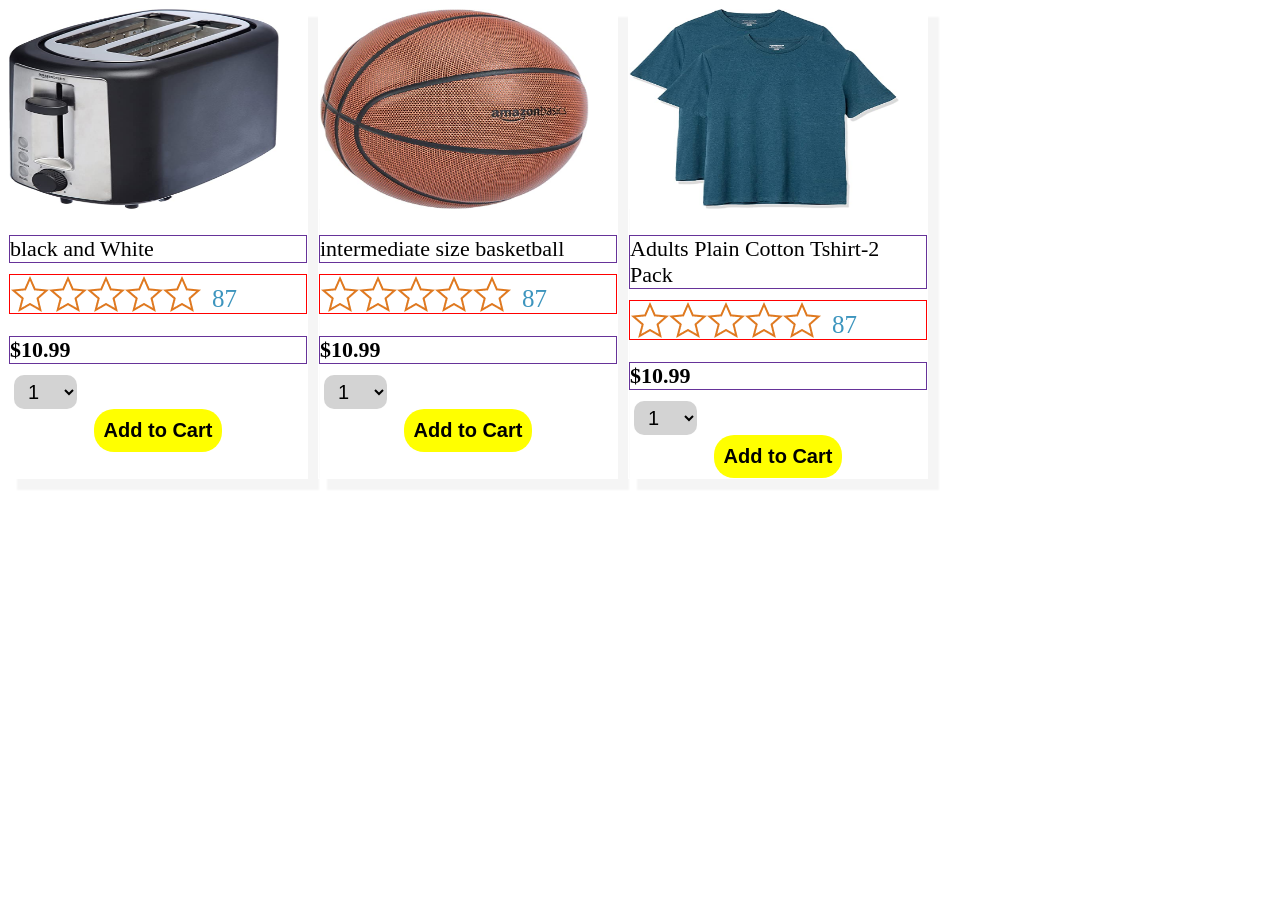
==== amazon.html @ 77ca1577 "review and js" ====
<!DOCTYPE html>
<html lang="en">
<head>
    <meta charset="UTF-8">
    <meta http-equiv="X-UA-Compatible" content="IE=edge">
    <meta name="viewport" content="width=device-width, initial-scale=1.0">
    <link rel="stylesheet" href="styles/amazon.css">
    <title>Amazon</title>
</head>
<body>
    <div class="products-grid">
        <div class="products-container">
            <img src="./images/products/black-2-slot-toaster.jpg" alt="" class="product-img">
            <p class="description-el"> black and White </p>
             <div class="rating-div">
                 <img src="/images/rating/rating-0.png" alt="" class="rating"><span class="review-el">87</span>
             </div>
            <p class="price-el">$10.99</p>
            <form action="">
                <select name="" id="" class="selector">
                    <option value="one">1</option>
                    <option value="two">2</option>
                    <option value="three">3</option>
                    <option value="four">4</option>
                    <option value="five">5</option>
                    <option value="six">6</option>
                    <option value="seven">7</option>
                    <option value="eight">8</option>
                    <option value="nine">9</option>
                    <option value="ten">10</option>
                </select>
            </form>
            <button class="add-btn">Add to Cart</button>
        </div>
        <div class="products-container">
            <img src="./images/products/intermediate-composite-basketball.jpg" alt="" class="product-img">
            <p class="description-el"> intermediate size basketball</p>
            <div class="rating-div">

                <img src="/images/rating/rating-0.png" alt="" class="rating"><span class="review-el">87</span>
            </div>
            <p class="price-el">$10.99</p>
            <form action="">
                <select name="" id="" class="selector">
                    <option value="one">1</option>
                    <option value="two">2</option>
                    <option value="three">3</option>
                    <option value="four">4</option>
                    <option value="five">5</option>
                    <option value="six">6</option>
                    <option value="seven">7</option>
                    <option value="eight">8</option>
                    <option value="nine">9</option>
                    <option value="ten">10</option>
                </select>
            </form>
            <button class="add-btn">Add to Cart</button>
        </div>

        <div class="products-container">
            <img src="./images/products/adults-plain-cotton-tshirt-2-pack-teal.jpg" alt="" class="product-img">
            <p class="description-el"> Adults Plain Cotton Tshirt-2 Pack</p>
            <div class="rating-div">

                <img src="/images/rating/rating-0.png" alt="" class="rating"> <span class="review-el">87</span>
            </div>
            <p class="price-el">$10.99</p>
            <form action="">
                <select name="" id="selector" class="selector">
                    <option value="one">1</option>
                    <option value="two">2</option>
                    <option value="three">3</option>
                    <option value="four">4</option>
                    <option value="five">5</option>
                    <option value="six">6</option>
                    <option value="seven">7</option>
                    <option value="eight">8</option>
                    <option value="nine">9</option>
                    <option value="ten">10</option>
                </select>
            </form>
            <button class="add-btn">Add to Cart</button>
        </div>

    </div>
</body>
</html>
---- styles/amazon.css ----
.products-grid {
  display: grid;
  grid-template-columns: 300px 300px 300px;
  gap: 10px;
}

.products-container {
  box-sizing: border-box;
  border: 1px solid white;
  box-shadow: 10px 10px 2px 1px whitesmoke;
}

.product-img {
  width: 270px;
  height: 200px;
}

.products-container > .add-btn {
  display: flex;
  justify-content: center;
  justify-self: center;
  align-items: center;
  background-color: yellow;
  padding: 10px;
  font-size: 20px;
  font-weight: bold;
  border: none;
  border-radius: 20px;
  margin: 5px;
  margin: auto;
}

.rating-div {
  display: flex;
  margin-bottom: 0;
  padding: 0px;
  border: 1px solid red;
}
.rating {
  margin-bottom: 0;
}

.review-el {
  padding-top: 10px;
  margin-left: 10px;
  font-size: 25px;
  color: rgb(61, 149, 190);
}
.selector {
  font-size: 20px;
  border: none;
  border-radius: 10px;
  margin-left: 5px;
  padding: 5px 10px;

  background: lightgray;
}

.description-el,
.price-el {
  font-size: 22px;
  border: 1px solid rebeccapurple;
  margin-bottom: 0.5em;
}
.price-el {
  font-weight: bold;
}
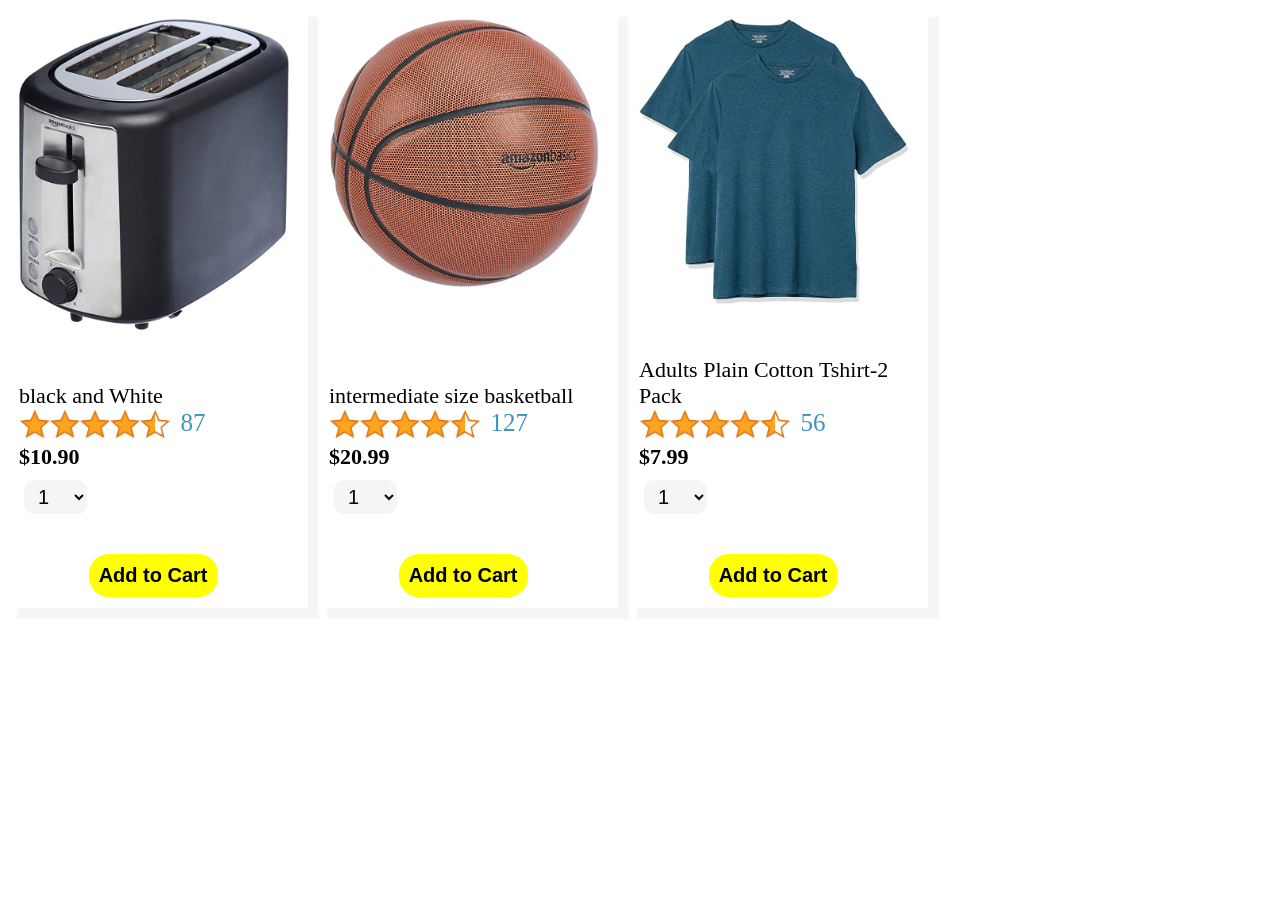
==== commit b57af6b5: "generate html using js" ====
--- a/amazon.html
+++ b/amazon.html
@@ -9,35 +9,37 @@
 </head>
 <body>
     <div class="products-grid">
-        <div class="products-container">
+        <!-- <div class="products-container">
             <img src="./images/products/black-2-slot-toaster.jpg" alt="" class="product-img">
-            <p class="description-el"> black and White </p>
-             <div class="rating-div">
-                 <img src="/images/rating/rating-0.png" alt="" class="rating"><span class="review-el">87</span>
-             </div>
-            <p class="price-el">$10.99</p>
-            <form action="">
-                <select name="" id="" class="selector">
-                    <option value="one">1</option>
-                    <option value="two">2</option>
-                    <option value="three">3</option>
-                    <option value="four">4</option>
-                    <option value="five">5</option>
-                    <option value="six">6</option>
-                    <option value="seven">7</option>
-                    <option value="eight">8</option>
-                    <option value="nine">9</option>
-                    <option value="ten">10</option>
-                </select>
-            </form>
-            <button class="add-btn">Add to Cart</button>
+            <div class="product-description">
+                <p class="description-el"> black and White intermediate size basketball </p>
+                <div class="rating-div">
+                    <img src="/images/ratings/rating-0.png" alt="" class="rating"><span class="review-el">87</span>
+                </div>
+                <p class="price-el">$10.99</p>
+                <form action="">
+                    <select name="" id="" class="selector">
+                        <option value="one">1</option>
+                        <option value="two">2</option>
+                        <option value="three">3</option>
+                        <option value="four">4</option>
+                        <option value="five">5</option>
+                        <option value="six">6</option>
+                        <option value="seven">7</option>
+                        <option value="eight">8</option>
+                        <option value="nine">9</option>
+                        <option value="ten">10</option>
+                    </select>
+                </form>
+                <button class="add-btn">Add to Cart</button>
+          </div>
         </div>
         <div class="products-container">
             <img src="./images/products/intermediate-composite-basketball.jpg" alt="" class="product-img">
-            <p class="description-el"> intermediate size basketball</p>
+        <div class="product-description">
+            <p class="description-el"> intermediate size basketball intermediate size basketball</p>
             <div class="rating-div">
-
-                <img src="/images/rating/rating-0.png" alt="" class="rating"><span class="review-el">87</span>
+                <img src="/images/ratings/rating-0.png" alt="" class="rating"><span class="review-el">87</span>
             </div>
             <p class="price-el">$10.99</p>
             <form action="">
@@ -55,33 +57,35 @@
                 </select>
             </form>
             <button class="add-btn">Add to Cart</button>
+          </div>
         </div>
-
         <div class="products-container">
             <img src="./images/products/adults-plain-cotton-tshirt-2-pack-teal.jpg" alt="" class="product-img">
-            <p class="description-el"> Adults Plain Cotton Tshirt-2 Pack</p>
-            <div class="rating-div">
-
-                <img src="/images/rating/rating-0.png" alt="" class="rating"> <span class="review-el">87</span>
-            </div>
-            <p class="price-el">$10.99</p>
-            <form action="">
-                <select name="" id="selector" class="selector">
-                    <option value="one">1</option>
-                    <option value="two">2</option>
-                    <option value="three">3</option>
-                    <option value="four">4</option>
-                    <option value="five">5</option>
-                    <option value="six">6</option>
-                    <option value="seven">7</option>
-                    <option value="eight">8</option>
-                    <option value="nine">9</option>
-                    <option value="ten">10</option>
-                </select>
-            </form>
-            <button class="add-btn">Add to Cart</button>
+            <div class="product-description">
+                <p class="description-el"> Adults Plain Cotton Tshirt-2 Pack</p>
+                <div class="rating-div">
+                    <img src="/images/ratings/rating-0.png" alt="" class="rating"> <span class="review-el">87</span>
+                </div>
+                <p class="price-el">$10.99</p>
+                <form action="">
+                    <select name="" id="selector" class="selector">
+                        <option value="one">1</option>
+                        <option value="two">2</option>
+                        <option value="three">3</option>
+                        <option value="four">4</option>
+                        <option value="five">5</option>
+                        <option value="six">6</option>
+                        <option value="seven">7</option>
+                        <option value="eight">8</option>
+                        <option value="nine">9</option>
+                        <option value="ten">10</option>
+                    </select>
+                </form>
+                <button class="add-btn">Add to Cart</button>
+            </div> -->
         </div>
 
     </div>
+    <script src="script/amazon.js"></script>
 </body>
 </html>
--- a/styles/amazon.css
+++ b/styles/amazon.css
@@ -8,14 +8,26 @@
   box-sizing: border-box;
   border: 1px solid white;
   box-shadow: 10px 10px 2px 1px whitesmoke;
+  position: relative;
+  bottom: 0;
+  height: 600px;
+  padding: 10px;
+  background-color: whites;
 }
 
 .product-img {
   width: 270px;
-  height: 200px;
+
+  /* height: 200px; */
 }
 
-.products-container > .add-btn {
+.product-description {
+  /* border: 3px solid green; */
+  position: absolute;
+  bottom: 0px;
+  width: 90%;
+}
+.add-btn {
   display: flex;
   justify-content: center;
   justify-self: center;
@@ -26,23 +38,25 @@
   font-weight: bold;
   border: none;
   border-radius: 20px;
-  margin: 5px;
+
   margin: auto;
+  margin-bottom: 10px;
 }
 
 .rating-div {
   display: flex;
   margin-bottom: 0;
   padding: 0px;
-  border: 1px solid red;
+  /* border: 1px solid red; */
+  height: 30px;
 }
 .rating {
   margin-bottom: 0;
 }
 
 .review-el {
-  padding-top: 10px;
   margin-left: 10px;
+
   font-size: 25px;
   color: rgb(61, 149, 190);
 }
@@ -51,17 +65,22 @@
   border: none;
   border-radius: 10px;
   margin-left: 5px;
+  margin-bottom: 40px;
   padding: 5px 10px;
+  margin-top: 5px;
 
-  background: lightgray;
+  background: whitesmoke;
 }
 
 .description-el,
 .price-el {
   font-size: 22px;
-  border: 1px solid rebeccapurple;
+
   margin-bottom: 0.5em;
+  margin: 0;
 }
 .price-el {
+  margin-top: 5px;
+  margin-bottom: 5px;
   font-weight: bold;
 }
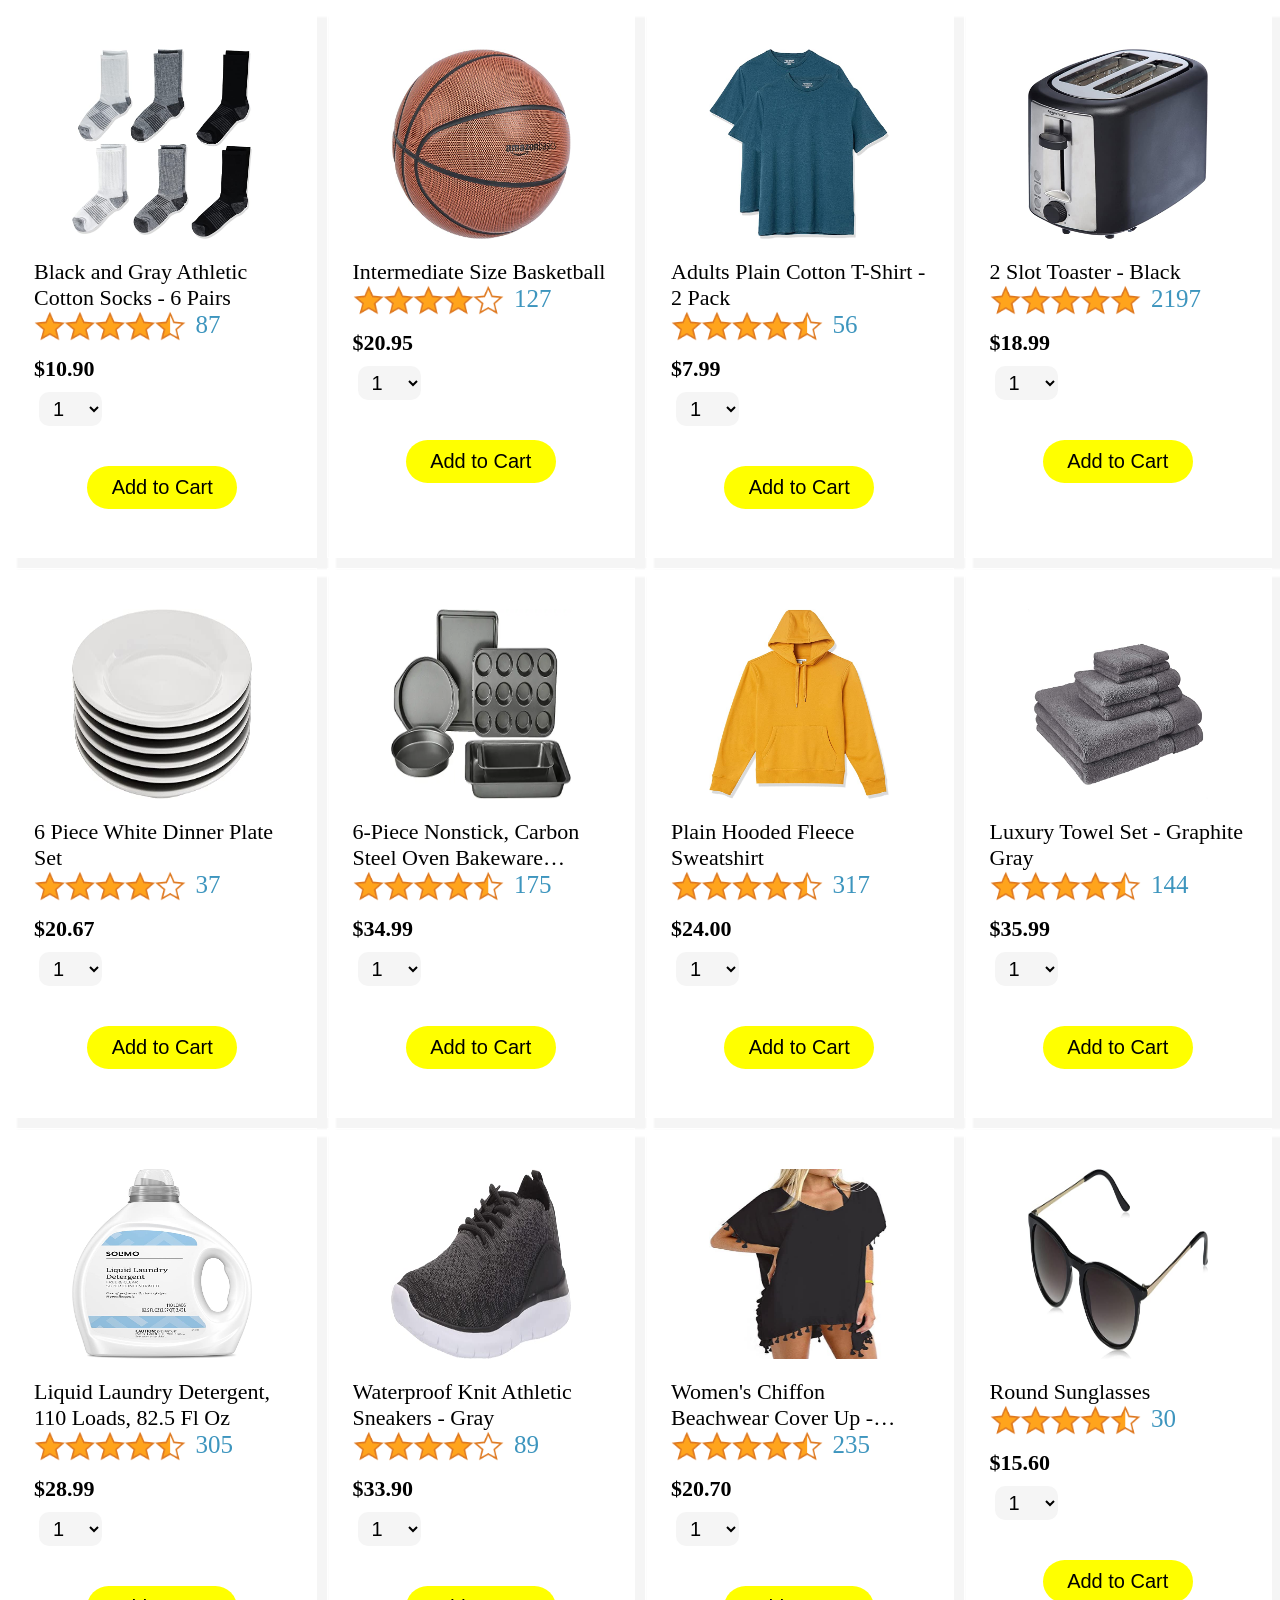
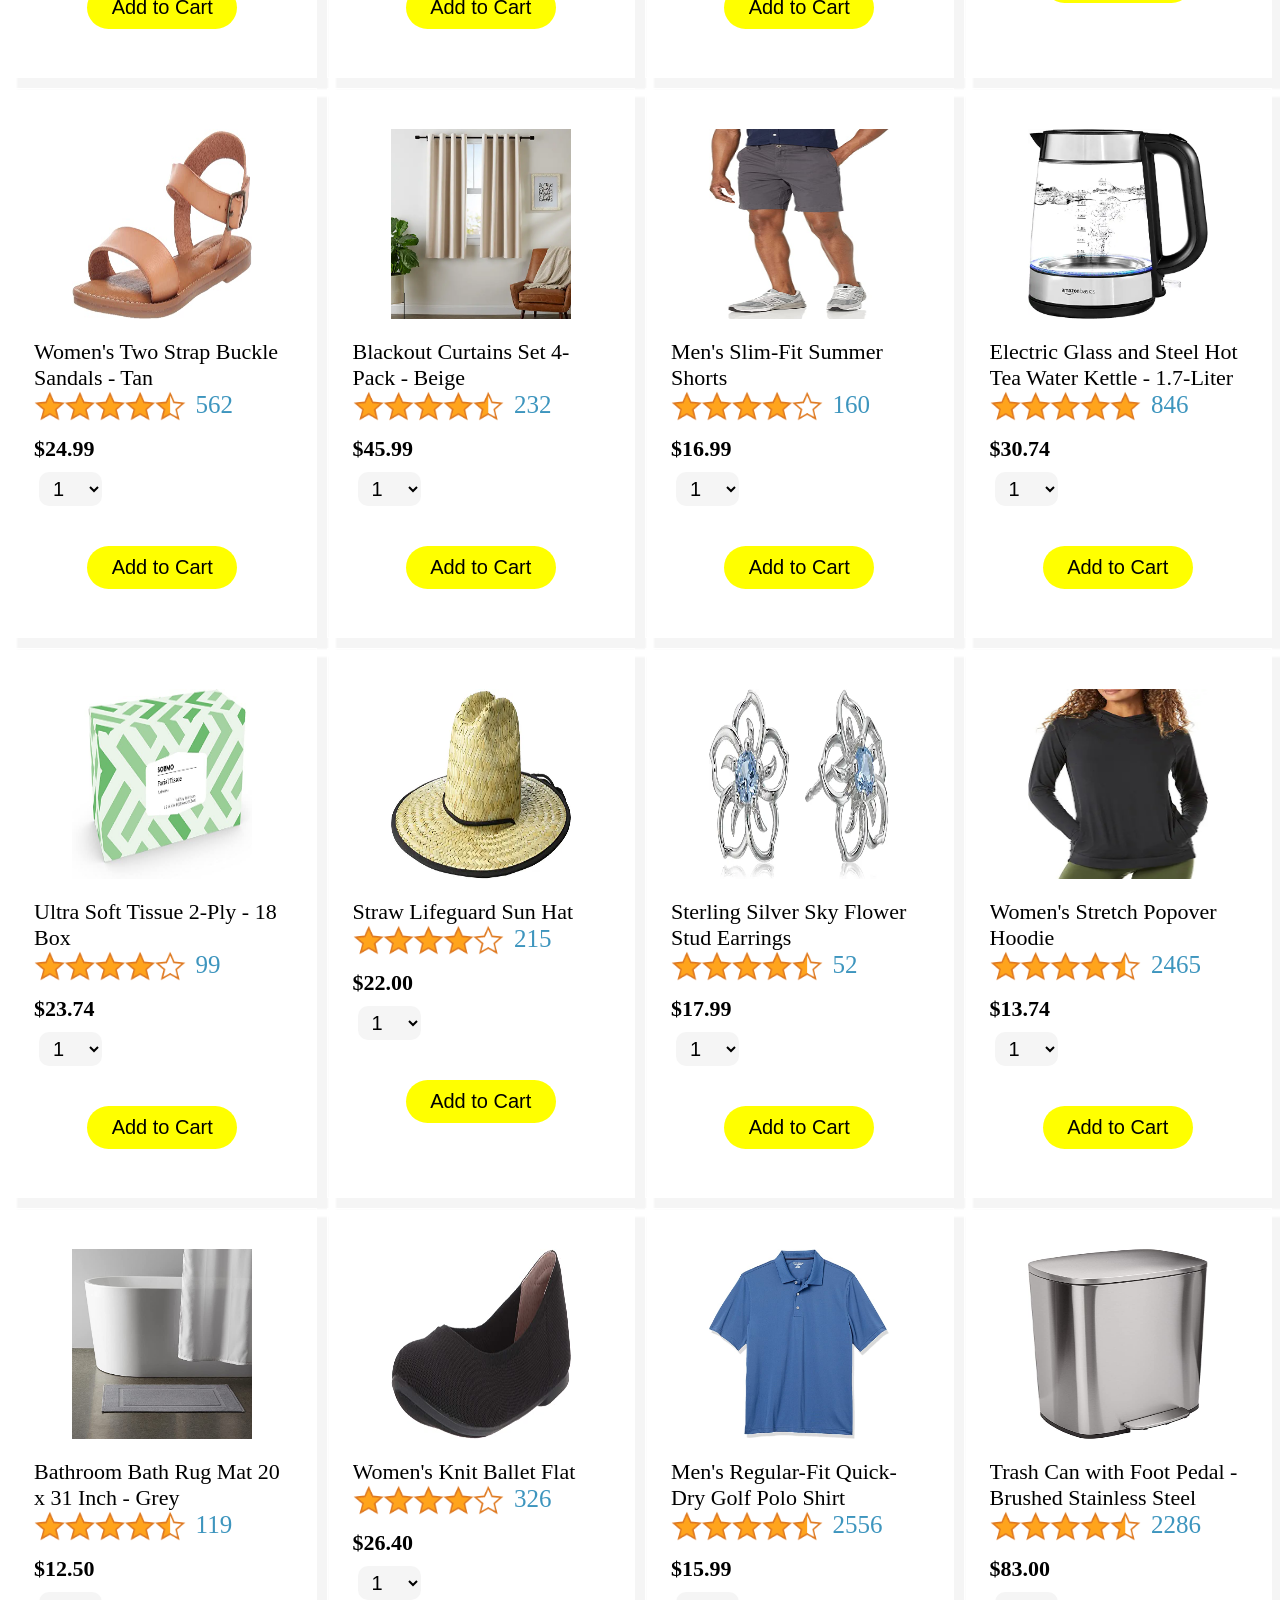
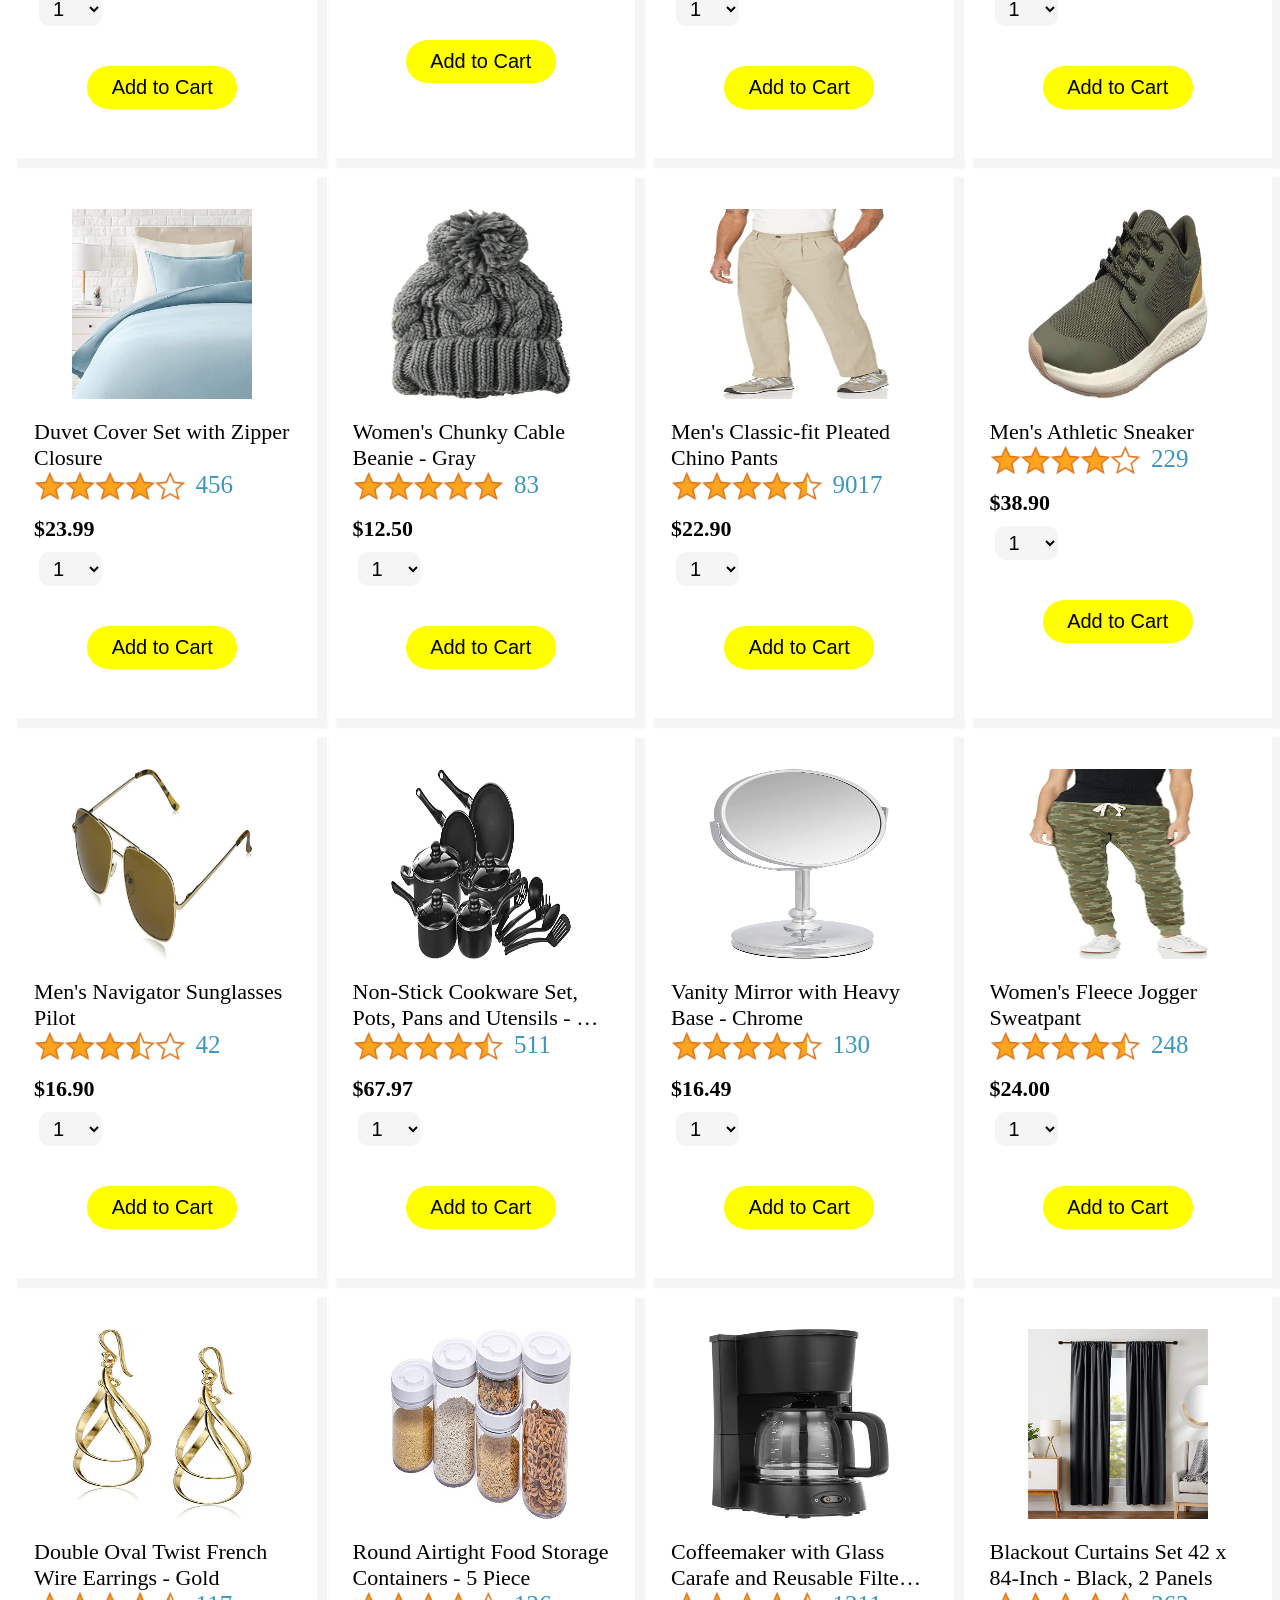
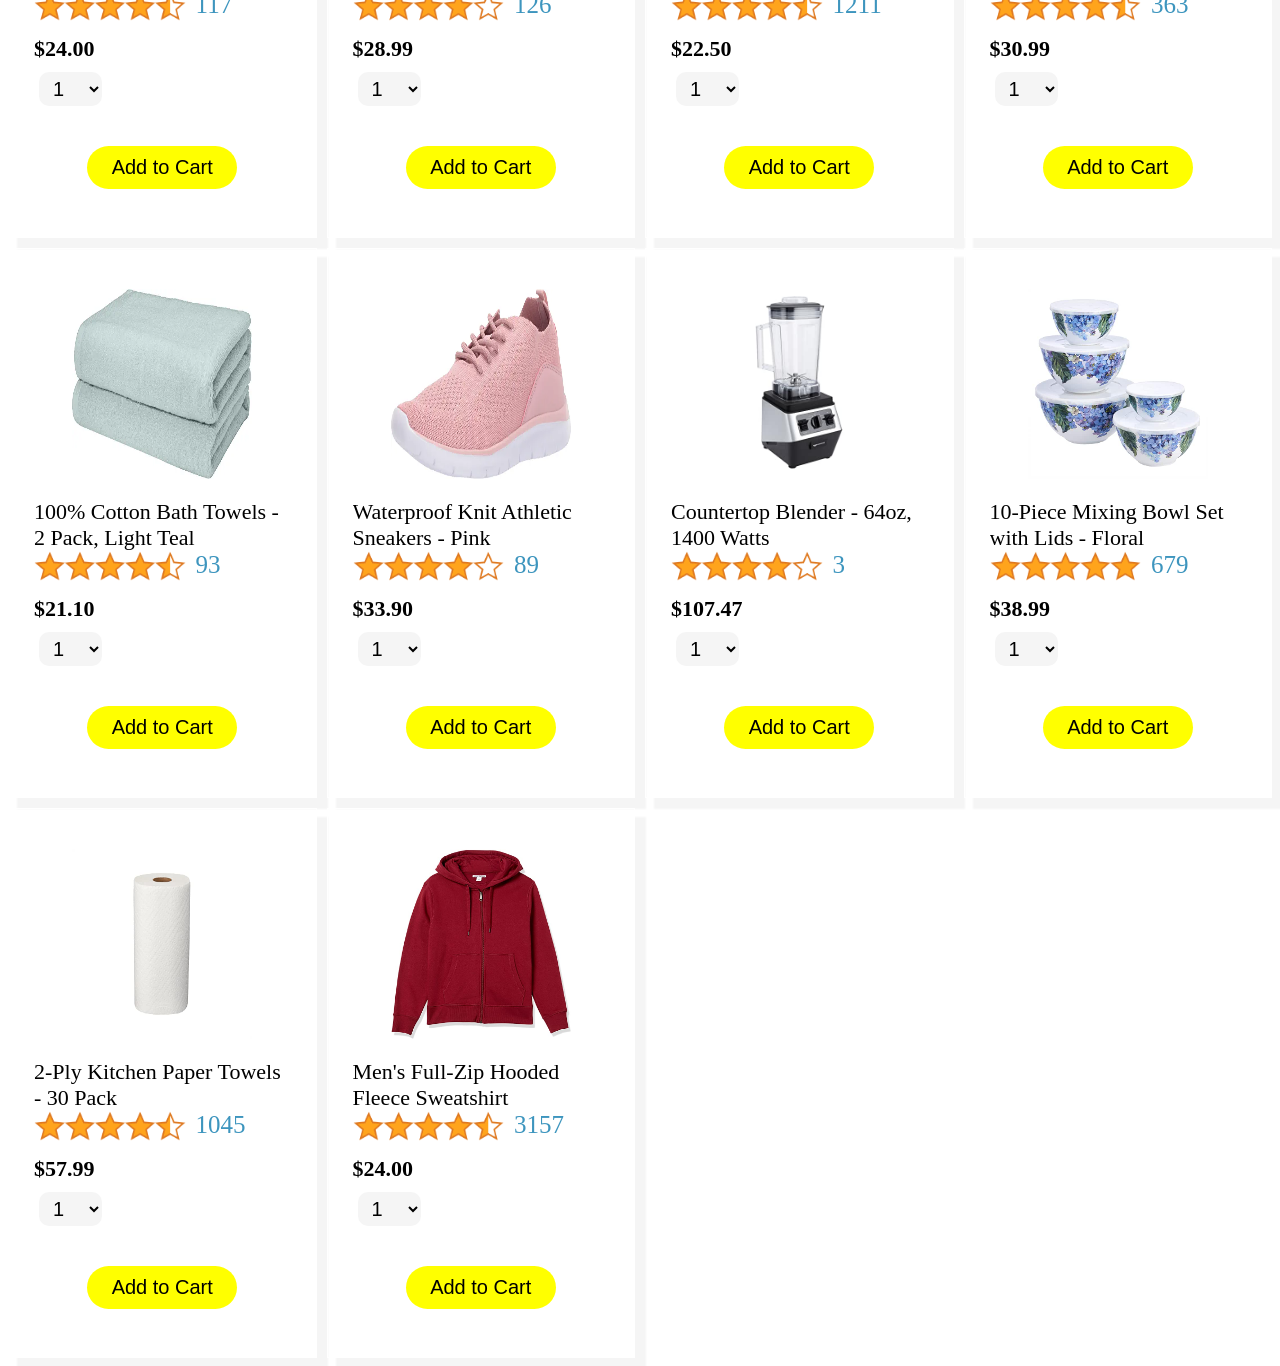
==== commit 6ad7f5de: "modefied js and added some styles" ====
--- a/amazon.html
+++ b/amazon.html
@@ -86,6 +86,7 @@
         </div>
 
     </div>
+    <script src="data/products.js"></script>
     <script src="script/amazon.js"></script>
 </body>
 </html>
--- a/styles/amazon.css
+++ b/styles/amazon.css
@@ -1,31 +1,78 @@
 .products-grid {
   display: grid;
-  grid-template-columns: 300px 300px 300px;
+  grid-template-columns: repeat(5, 1fr);
   gap: 10px;
 }
 
+@media (max-width: 1300px) {
+  .products-grid {
+    grid-template-columns: repeat(4, 1fr);
+  }
+}
+@media (max-width: 1000px) {
+  .products-grid {
+    grid-template-columns: repeat(3, 1fr);
+  }
+}
+@media (max-width: 800px) {
+  .products-grid {
+    grid-template-columns: repeat(2, 1fr);
+  }
+}
+@media (max-width: 575px) {
+  .products-grid {
+    grid-template-columns: 1fr;
+  }
+
+  p {
+    overflow: hidden;
+    display: -webkit-box;
+    -webkit-box-orient: vertical;
+    -webkit-line-clamp: 2;
+  }
+}
+
 .products-container {
+  display: flex;
+  flex-direction: column;
+  padding-top: 40px;
+  padding-right: 25px;
+  padding-left: 25px;
+  padding-bottom: 25px;
+  height: 550px;
+  /* position: relative;
+  bottom: 0; */
+
   box-sizing: border-box;
   border: 1px solid white;
   box-shadow: 10px 10px 2px 1px whitesmoke;
-  position: relative;
-  bottom: 0;
-  height: 600px;
-  padding: 10px;
+
+  /* border-right: 1px solid rgb(231, 231, 231);
+  border-bottom: 1px solid rgb(231, 231, 231); */
+
   background-color: whites;
 }
 
-.product-img {
-  width: 270px;
-
-  /* height: 200px; */
+.products-img {
+  display: flex;
+  justify-content: center;
+  align-items: center;
+  /* border: 1px solid red; */
+  margin-bottom: 20px;
 }
 
+.product-img {
+  height: 190px;
+  width: 180px;
+}
 .product-description {
   /* border: 3px solid green; */
-  position: absolute;
-  bottom: 0px;
-  width: 90%;
+  /* position: absolute;
+  bottom: 0px; */
+  /* width: 90%; */
+  /* height: 40px;
+  margin-bottom: 25px; */
+  height: 60%;
 }
 .add-btn {
   display: flex;
@@ -35,10 +82,9 @@
   background-color: yellow;
   padding: 10px;
   font-size: 20px;
-  font-weight: bold;
+  width: 150px;
   border: none;
-  border-radius: 20px;
-
+  border-radius: 25px;
   margin: auto;
   margin-bottom: 10px;
 }
@@ -75,12 +121,18 @@
 .description-el,
 .price-el {
   font-size: 22px;
-
-  margin-bottom: 0.5em;
+  margin-bottom: 2em;
   margin: 0;
 }
+
+p {
+  overflow: hidden;
+  display: -webkit-box;
+  -webkit-box-orient: vertical;
+  -webkit-line-clamp: 2;
+}
 .price-el {
-  margin-top: 5px;
+  margin-top: 15px;
   margin-bottom: 5px;
   font-weight: bold;
 }
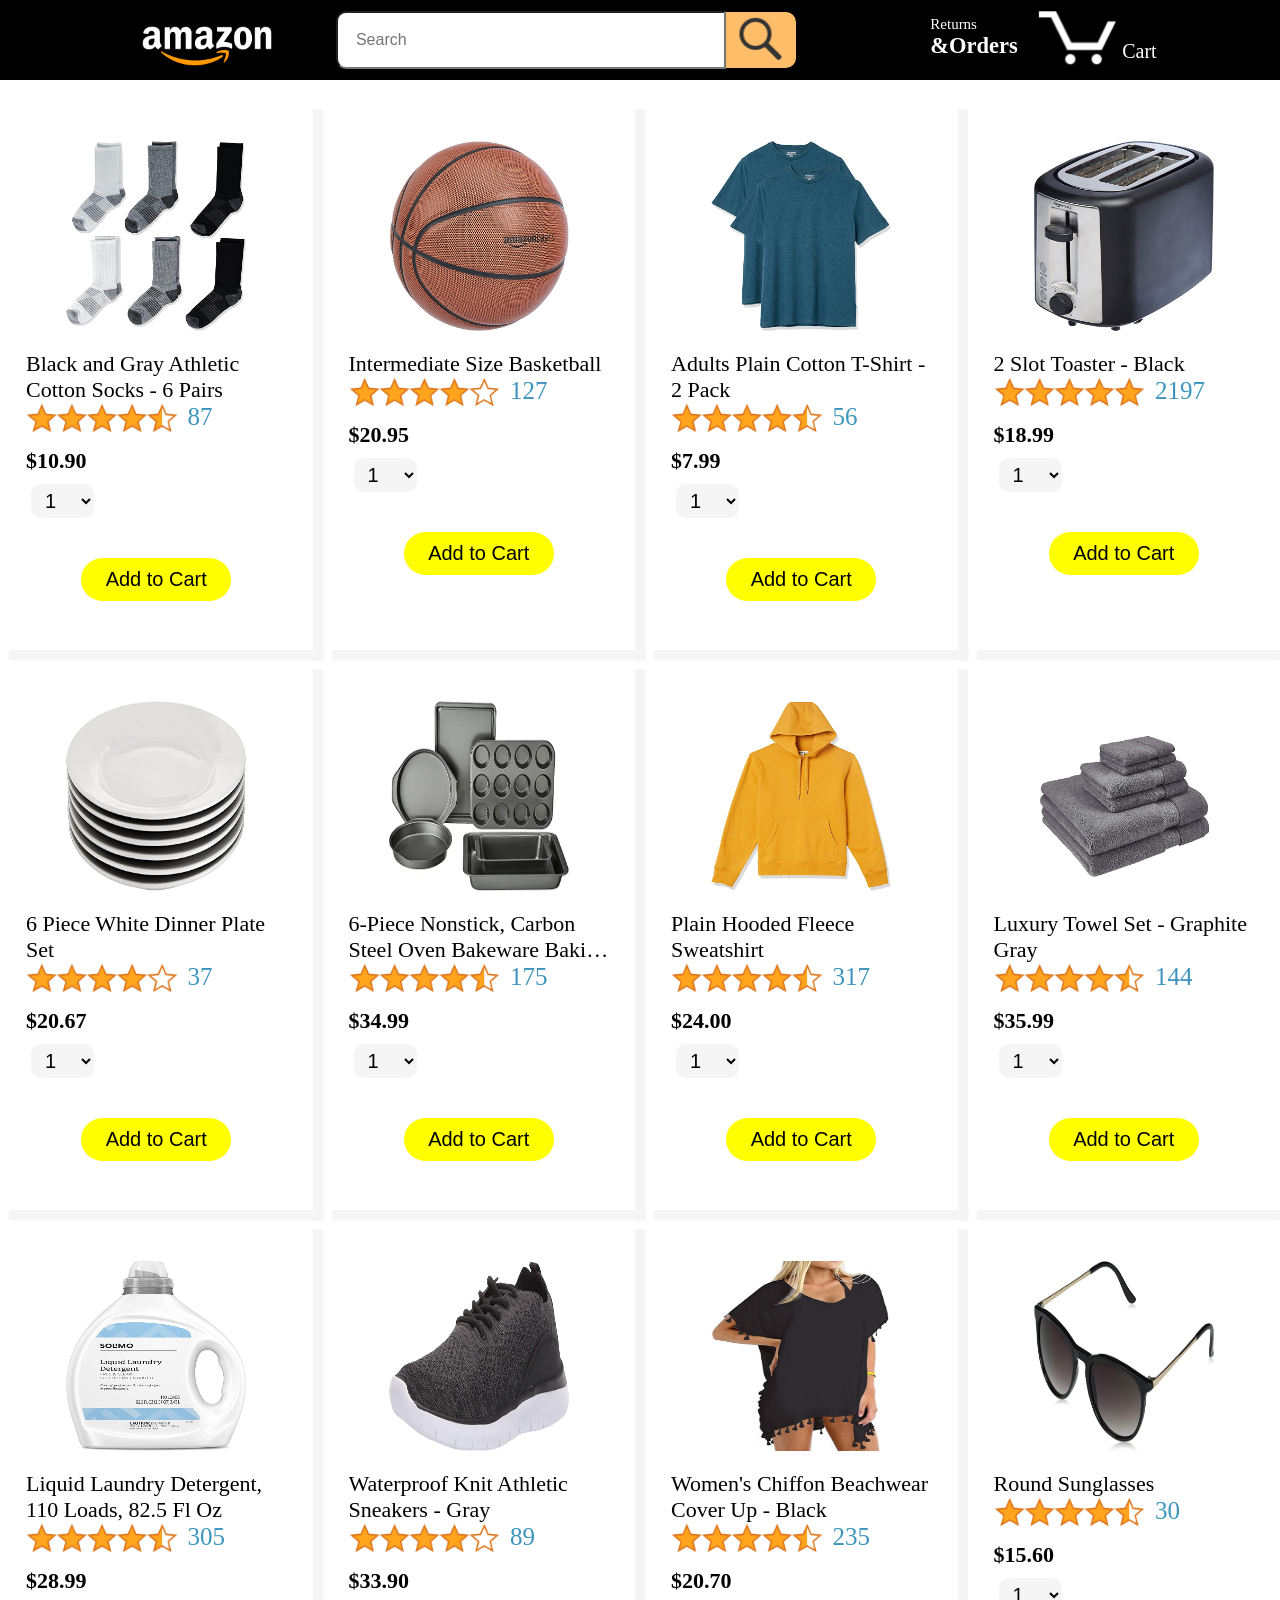
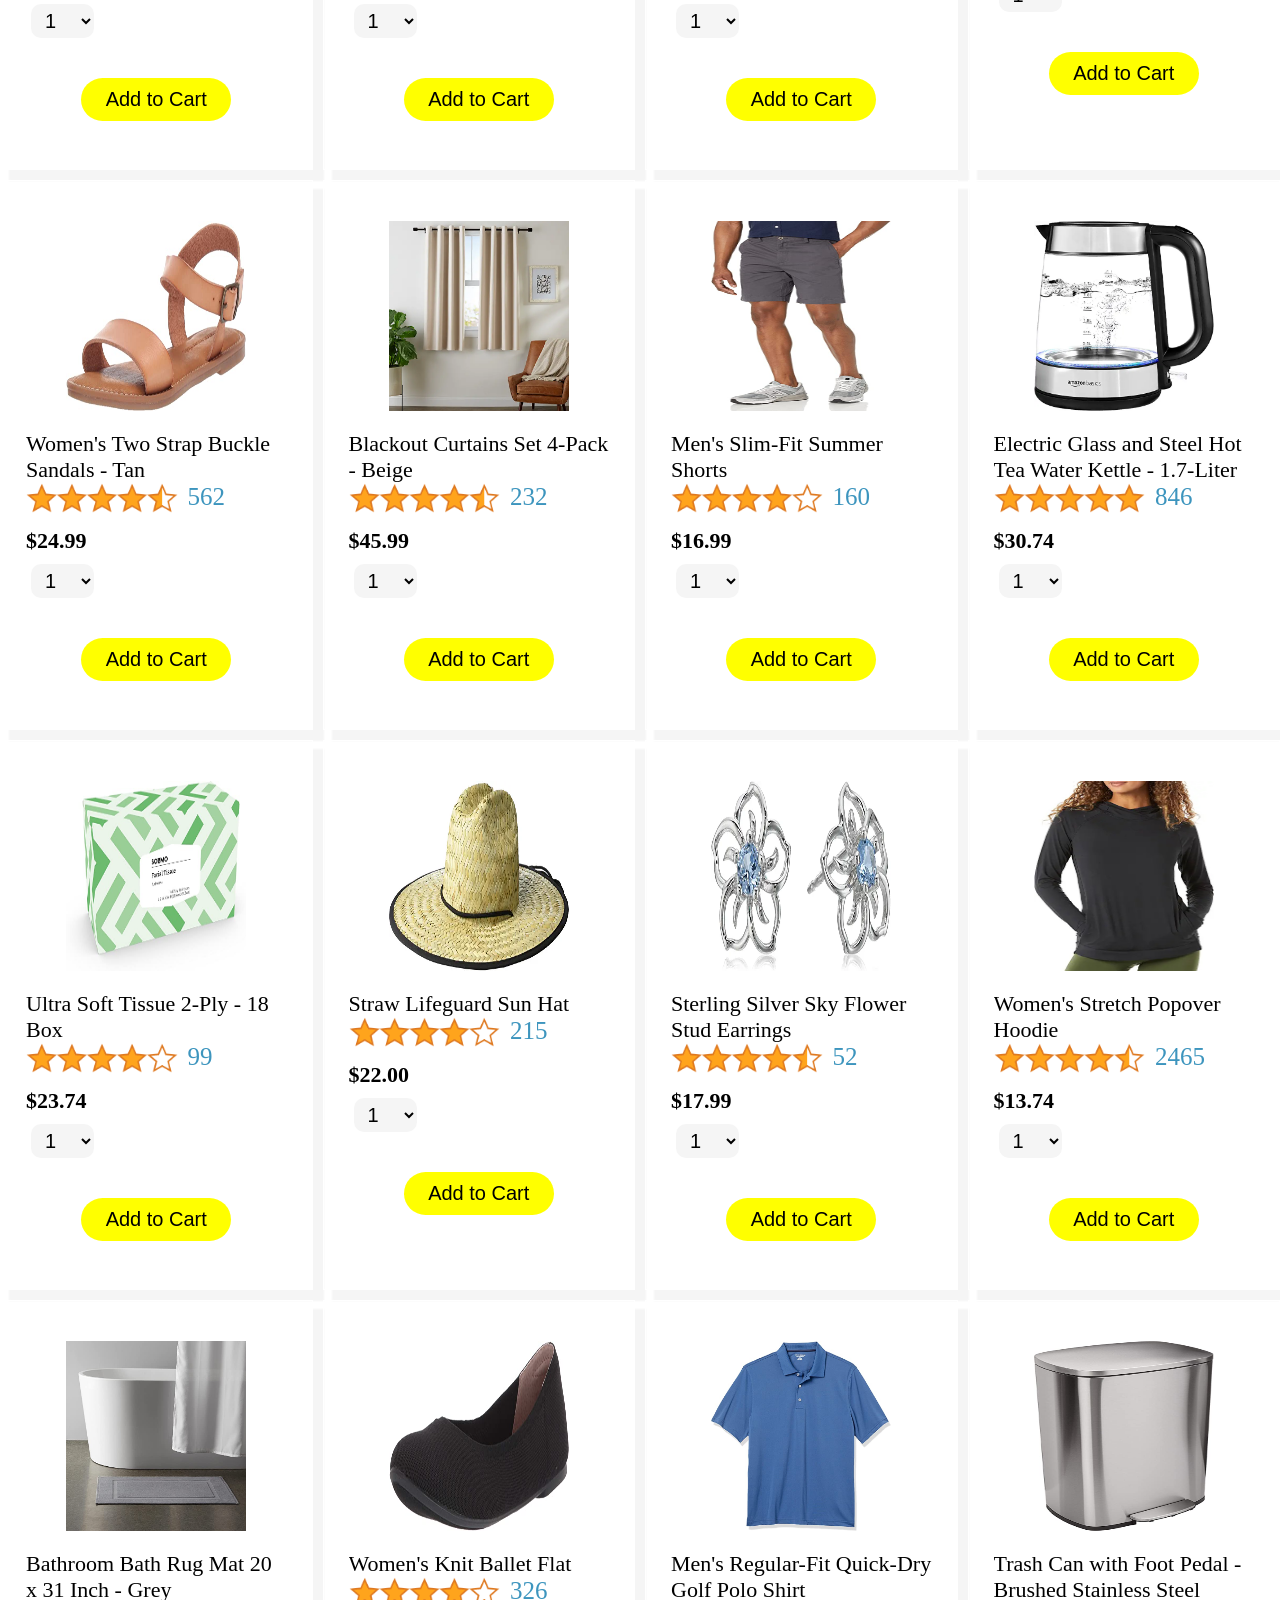
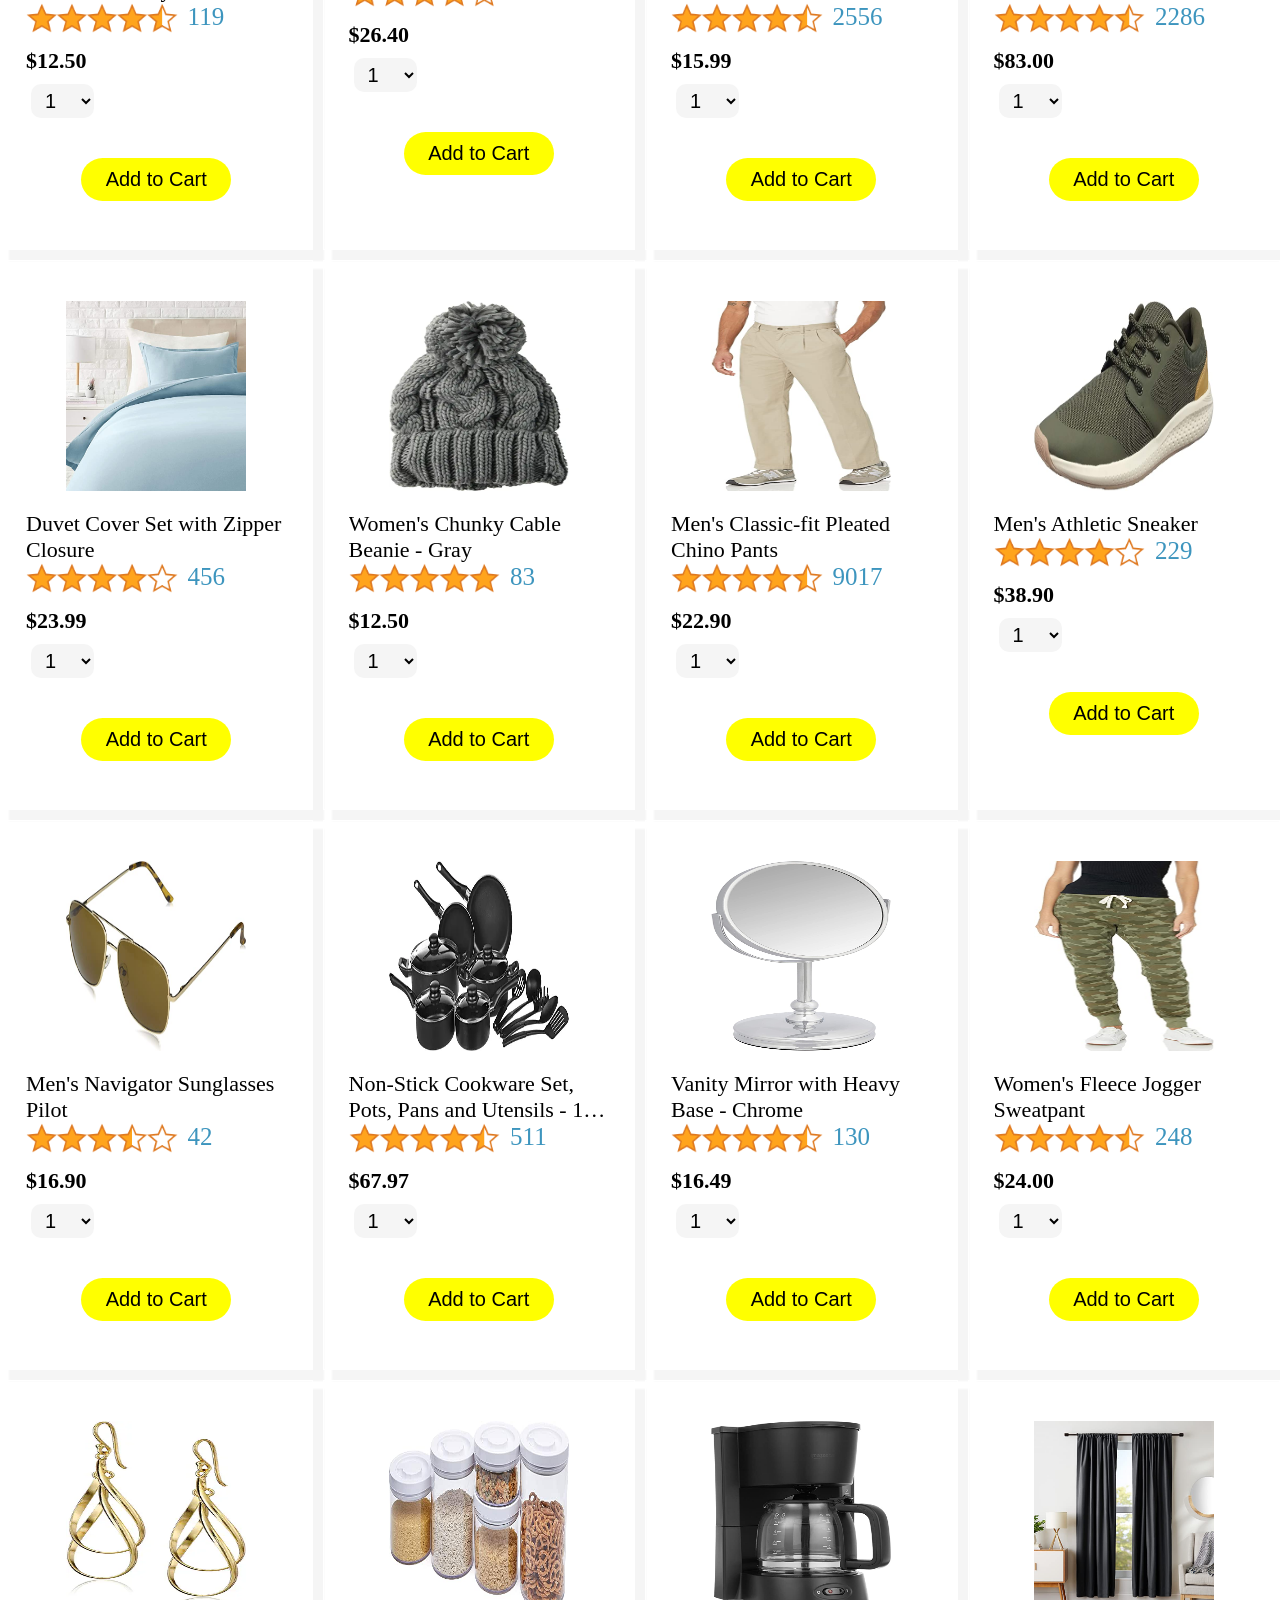
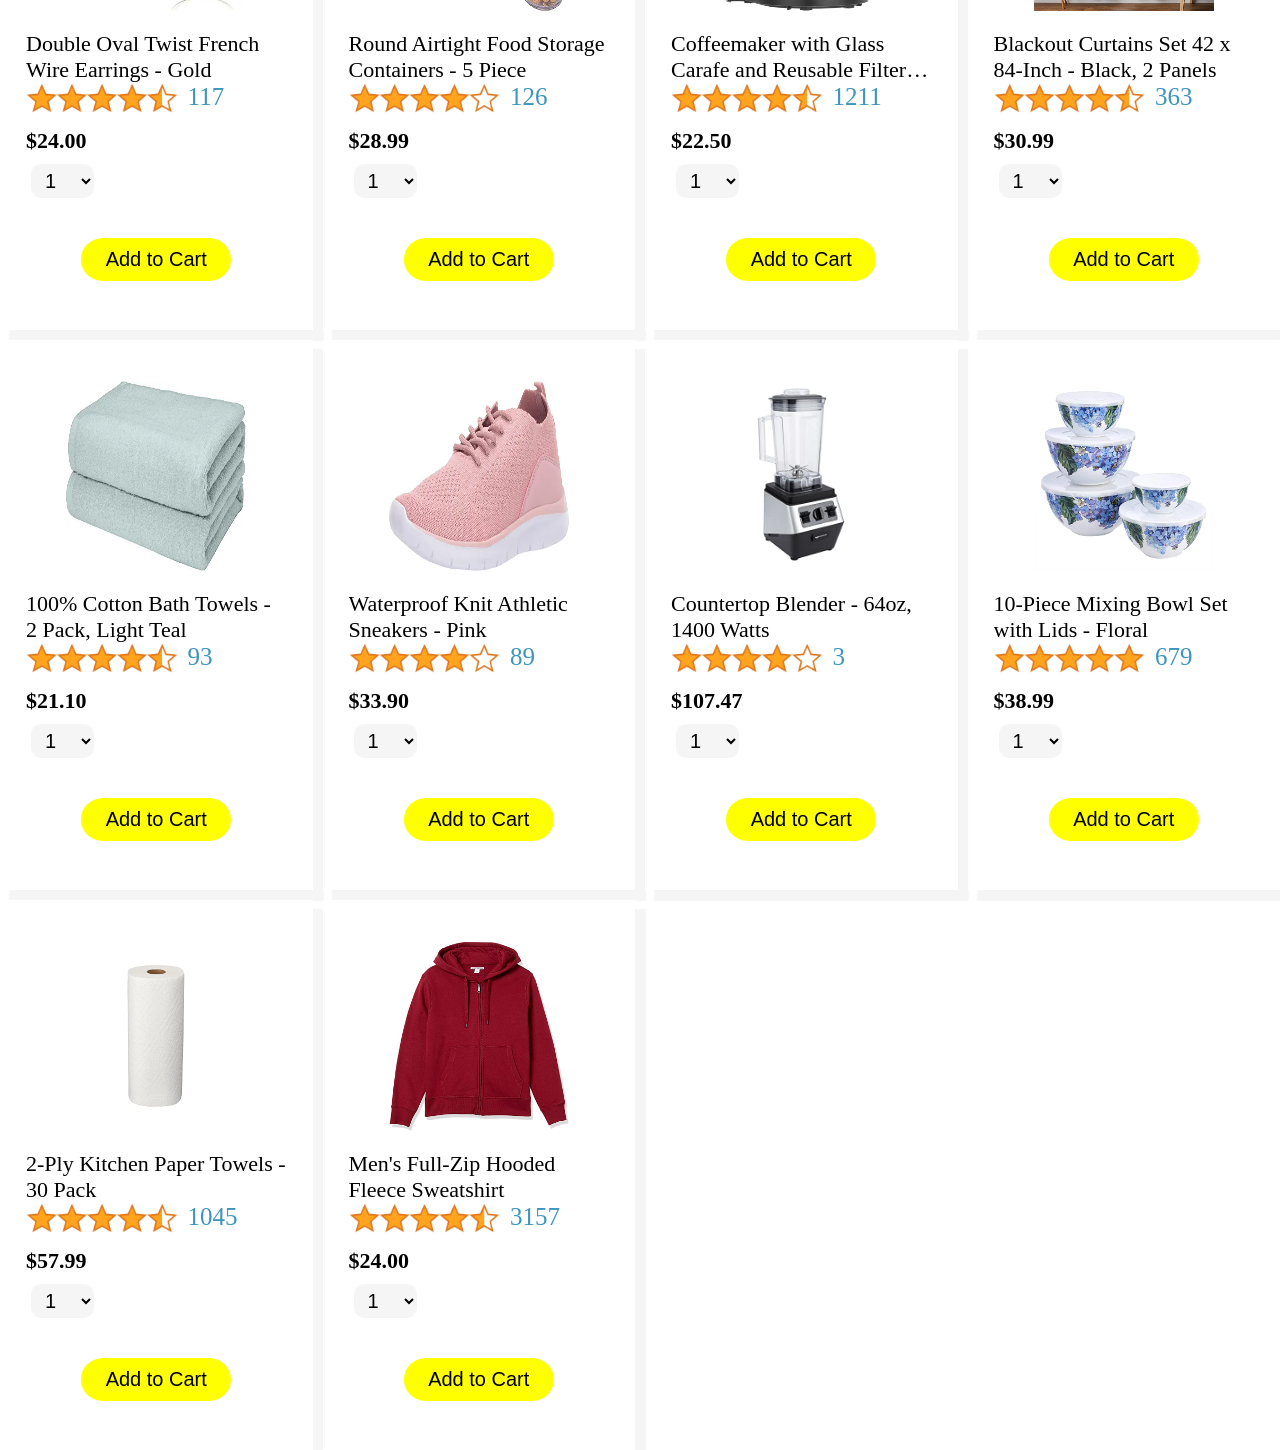
==== commit 5c857121: "modify styles and add event listener" ====
--- a/amazon.html
+++ b/amazon.html
@@ -8,84 +8,34 @@
     <title>Amazon</title>
 </head>
 <body>
-    <div class="products-grid">
-        <!-- <div class="products-container">
-            <img src="./images/products/black-2-slot-toaster.jpg" alt="" class="product-img">
-            <div class="product-description">
-                <p class="description-el"> black and White intermediate size basketball </p>
-                <div class="rating-div">
-                    <img src="/images/ratings/rating-0.png" alt="" class="rating"><span class="review-el">87</span>
-                </div>
-                <p class="price-el">$10.99</p>
-                <form action="">
-                    <select name="" id="" class="selector">
-                        <option value="one">1</option>
-                        <option value="two">2</option>
-                        <option value="three">3</option>
-                        <option value="four">4</option>
-                        <option value="five">5</option>
-                        <option value="six">6</option>
-                        <option value="seven">7</option>
-                        <option value="eight">8</option>
-                        <option value="nine">9</option>
-                        <option value="ten">10</option>
-                    </select>
-                </form>
-                <button class="add-btn">Add to Cart</button>
-          </div>
+    <div  class="amazon-header">
+        <div class="amazon-header-left">
+            <img src="images/amazon-logo-white.png" alt="" class="amazon-logo-size">
         </div>
-        <div class="products-container">
-            <img src="./images/products/intermediate-composite-basketball.jpg" alt="" class="product-img">
-        <div class="product-description">
-            <p class="description-el"> intermediate size basketball intermediate size basketball</p>
-            <div class="rating-div">
-                <img src="/images/ratings/rating-0.png" alt="" class="rating"><span class="review-el">87</span>
+        <div class="amazon-header-middle">
+            <input type="text" placeholder="Search" class="input-el">
+            <button class="search-btn">
+                <img src="images/icons/search-icon.png" alt="" class="search-icon-bg  search-icon-fm">
+            </button>
+        </div>
+        <div class="amazon-header-right">
+            <div class="returns-orders-div">
+                <span href="" class="returns-orders-el returns-el">Returns</span>
+                <span href="" class="returns-orders-el order-el ">&Orders</span>
             </div>
-            <p class="price-el">$10.99</p>
-            <form action="">
-                <select name="" id="" class="selector">
-                    <option value="one">1</option>
-                    <option value="two">2</option>
-                    <option value="three">3</option>
-                    <option value="four">4</option>
-                    <option value="five">5</option>
-                    <option value="six">6</option>
-                    <option value="seven">7</option>
-                    <option value="eight">8</option>
-                    <option value="nine">9</option>
-                    <option value="ten">10</option>
-                </select>
-            </form>
-            <button class="add-btn">Add to Cart</button>
-          </div>
-        </div>
-        <div class="products-container">
-            <img src="./images/products/adults-plain-cotton-tshirt-2-pack-teal.jpg" alt="" class="product-img">
-            <div class="product-description">
-                <p class="description-el"> Adults Plain Cotton Tshirt-2 Pack</p>
-                <div class="rating-div">
-                    <img src="/images/ratings/rating-0.png" alt="" class="rating"> <span class="review-el">87</span>
-                </div>
-                <p class="price-el">$10.99</p>
-                <form action="">
-                    <select name="" id="selector" class="selector">
-                        <option value="one">1</option>
-                        <option value="two">2</option>
-                        <option value="three">3</option>
-                        <option value="four">4</option>
-                        <option value="five">5</option>
-                        <option value="six">6</option>
-                        <option value="seven">7</option>
-                        <option value="eight">8</option>
-                        <option value="nine">9</option>
-                        <option value="ten">10</option>
-                    </select>
-                </form>
-                <button class="add-btn">Add to Cart</button>
-            </div> -->
+            <div class="cart-div"> 
+                <img src="images/icons/cart-icon.png" alt="" class="cart-img">
+               <span class="cart-el">Cart</span>
+            </div>
         </div>
 
     </div>
+    <div class="products-grid">
+       
+        </div>
+
+    </div>
+    <script src="data/cart.js"></script>
     <script src="data/products.js"></script>
     <script src="script/amazon.js"></script>
 </body>
--- a/styles/amazon.css
+++ b/styles/amazon.css
@@ -1,4 +1,126 @@
+body {
+  margin: 0;
+}
+.amazon-header {
+  background-color: black;
+  display: flex;
+  justify-content: space-around;
+  padding: 10px;
+  height: 60px;
+  position: fixed;
+  top: 0;
+  left: 0;
+  right: 0;
+}
+
+.amazon-header-left {
+  margin-top: 1em;
+}
+
+.amazon-logo-size {
+  height: 2.5rem;
+  margin-left: 100px;
+}
+.amazon-header-middle {
+  display: flex;
+  border-radius: 15px;
+  flex-direction: row;
+  justify-content: center;
+  align-items: center;
+
+  /* background-color: black; */
+  /* border: 2px solid red; */
+  padding: 0;
+  /* height: 45px; */
+}
+
+.input-el {
+  width: 350px;
+  margin-top: 0;
+  margin-bottom: 0;
+  font-size: 1em;
+  border-bottom-left-radius: 10px;
+  border-top-left-radius: 10px;
+  padding: 18px;
+}
+.search-btn {
+  background-color: rgb(254, 189, 105);
+  border-top-right-radius: 10px;
+  border-bottom-right-radius: 10px;
+  padding: 4.2px;
+  border: none;
+  width: 70px;
+}
+
+/* .search-icon-fm {
+  padding: 0.4em;
+  border-top-right-radius: 10px;
+  border-bottom-right-radius: 10px;
+  background-color: #b4b43e;
+} */
+
+.amazon-header-right {
+  display: flex;
+  /* border: 1px solid red; */
+  margin-left: 20px;
+  float: left;
+  padding: 0px;
+}
+
+.returns-orders-div {
+  display: flex;
+  flex-direction: column;
+  margin-right: 5px;
+  padding: 0;
+  font-size: 15px;
+  /* border: 1px solid yellow; */
+  margin-right: 20px;
+}
+.returns-orders-el {
+  margin-top: 6px;
+  font-size: 1.5em;
+
+  margin-left: 50px;
+  color: white;
+  text-decoration: none;
+}
+
+.returns-el {
+  font-size: 1em;
+  margin-bottom: 0;
+}
+
+.order-el {
+  font-weight: bold;
+  margin-top: 0;
+  /* border: 2px solid red; */
+  padding: 0;
+  margin-bottom: 0;
+}
+.cart-div {
+  display: flex;
+  flex-direction: row;
+  /* border: 2px solid red; */
+  width: 200px;
+}
+.cart-img {
+  /* background-color: blue; */
+  padding-bottom: 5px;
+}
+.cart-el {
+  font-size: 20px;
+  /* background-color: red; */
+  color: white;
+  margin-top: 30px;
+  margin-left: 5px;
+  margin-bottom: 0;
+  padding: 0;
+}
+
+/* ENd Header */
+/* grid part */
 .products-grid {
+  margin-top: 100px;
   display: grid;
   grid-template-columns: repeat(5, 1fr);
   gap: 10px;
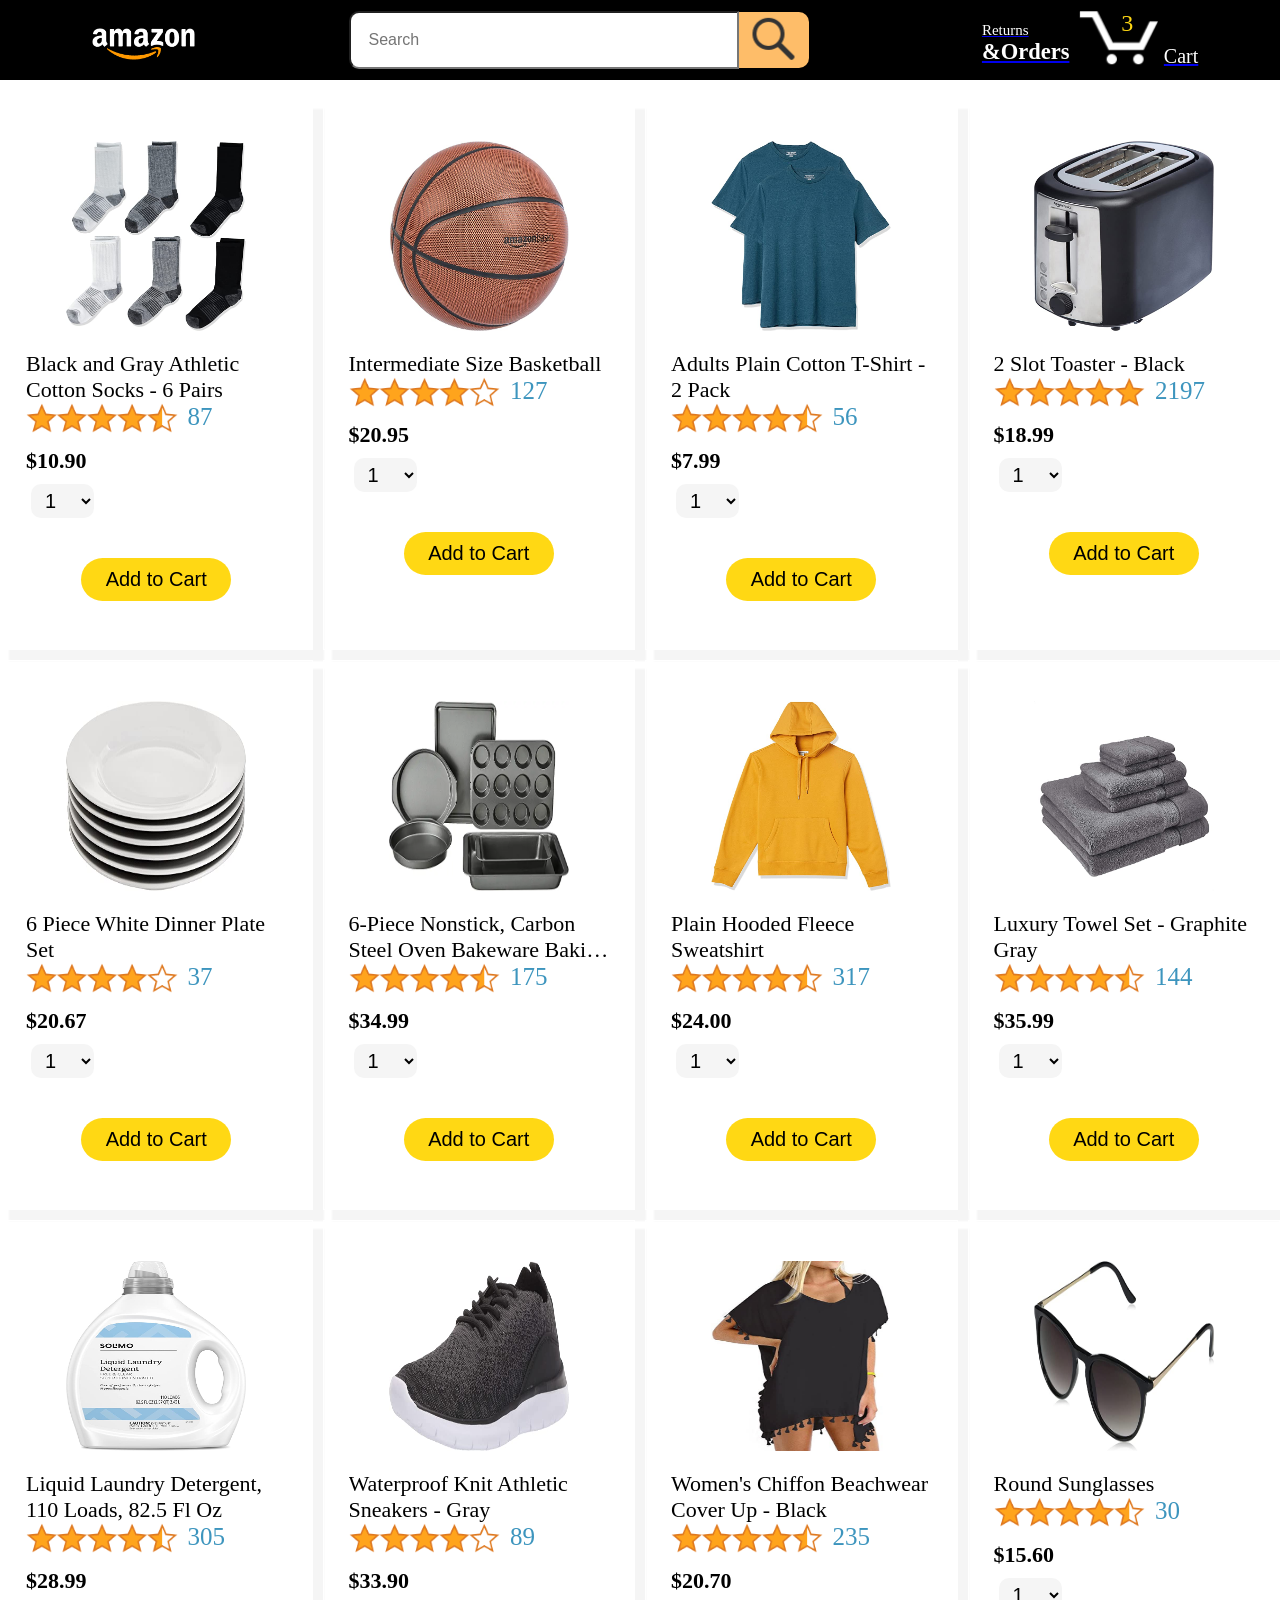
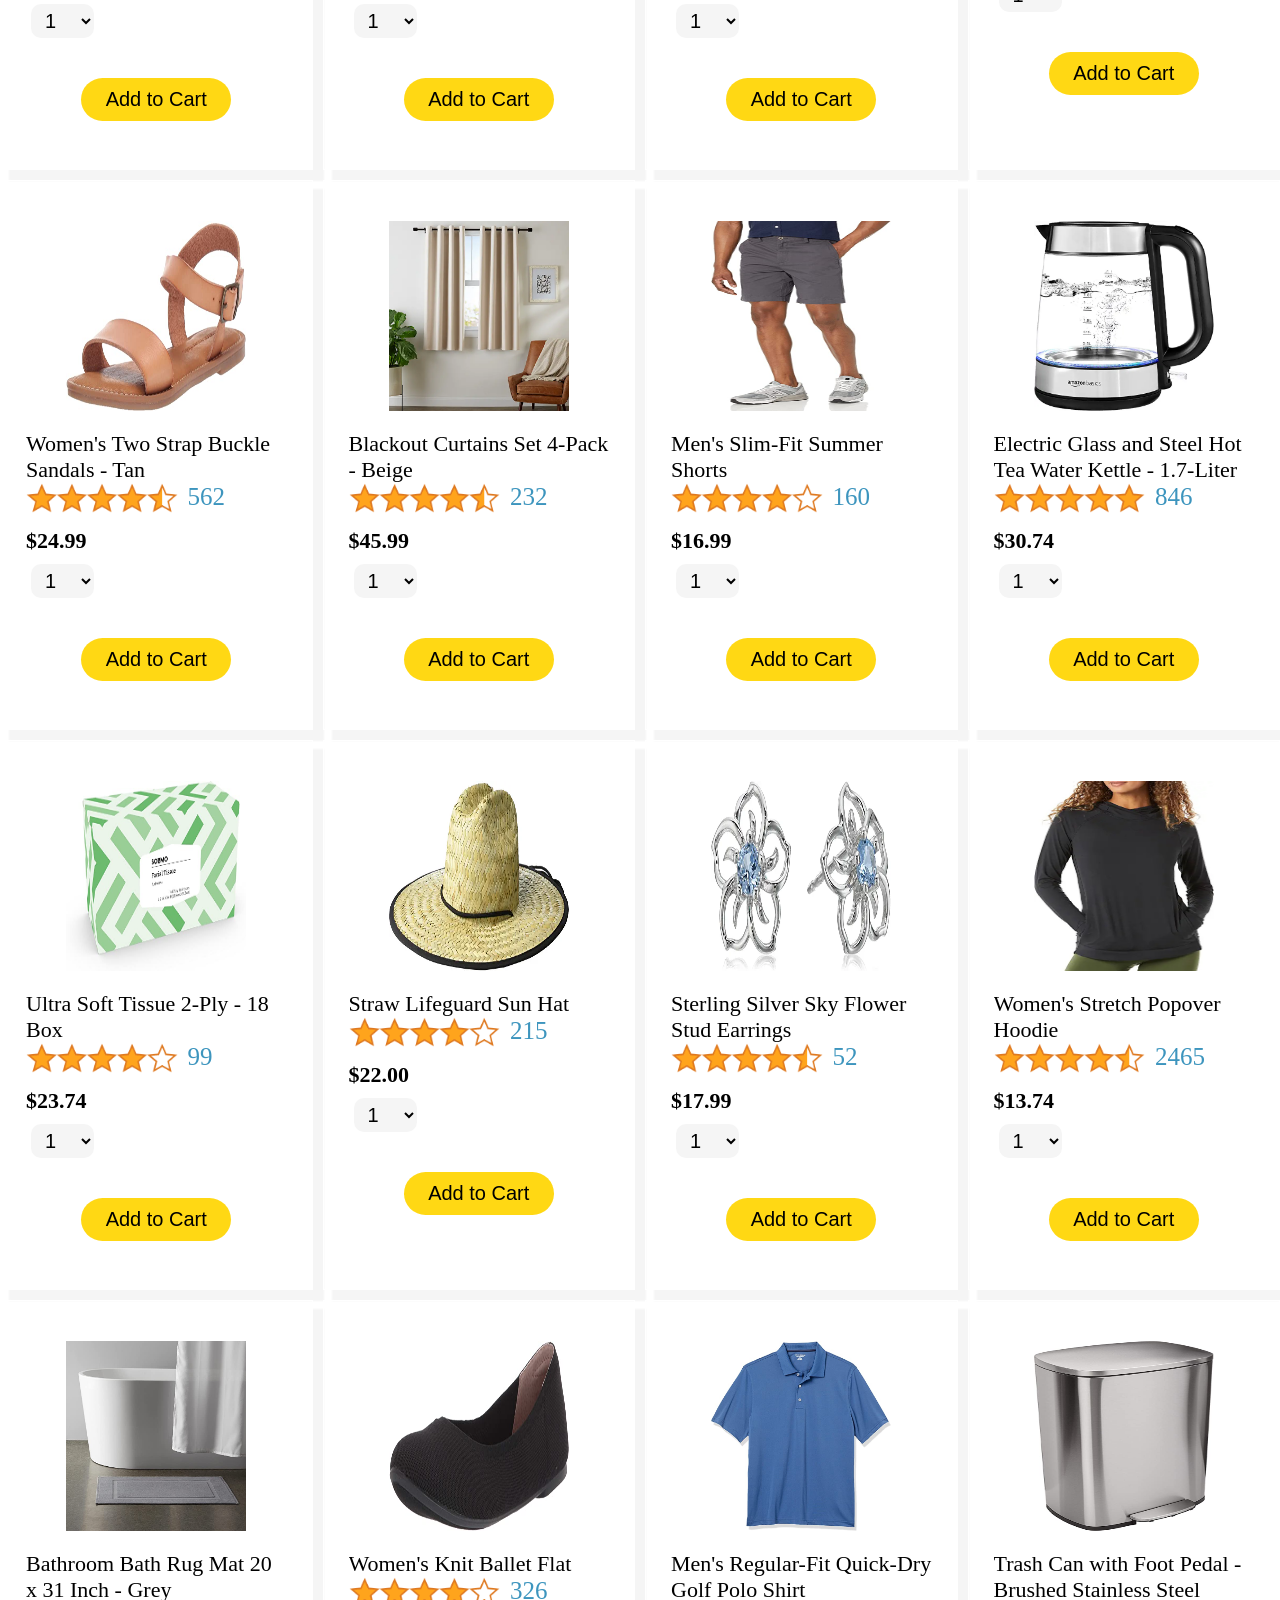
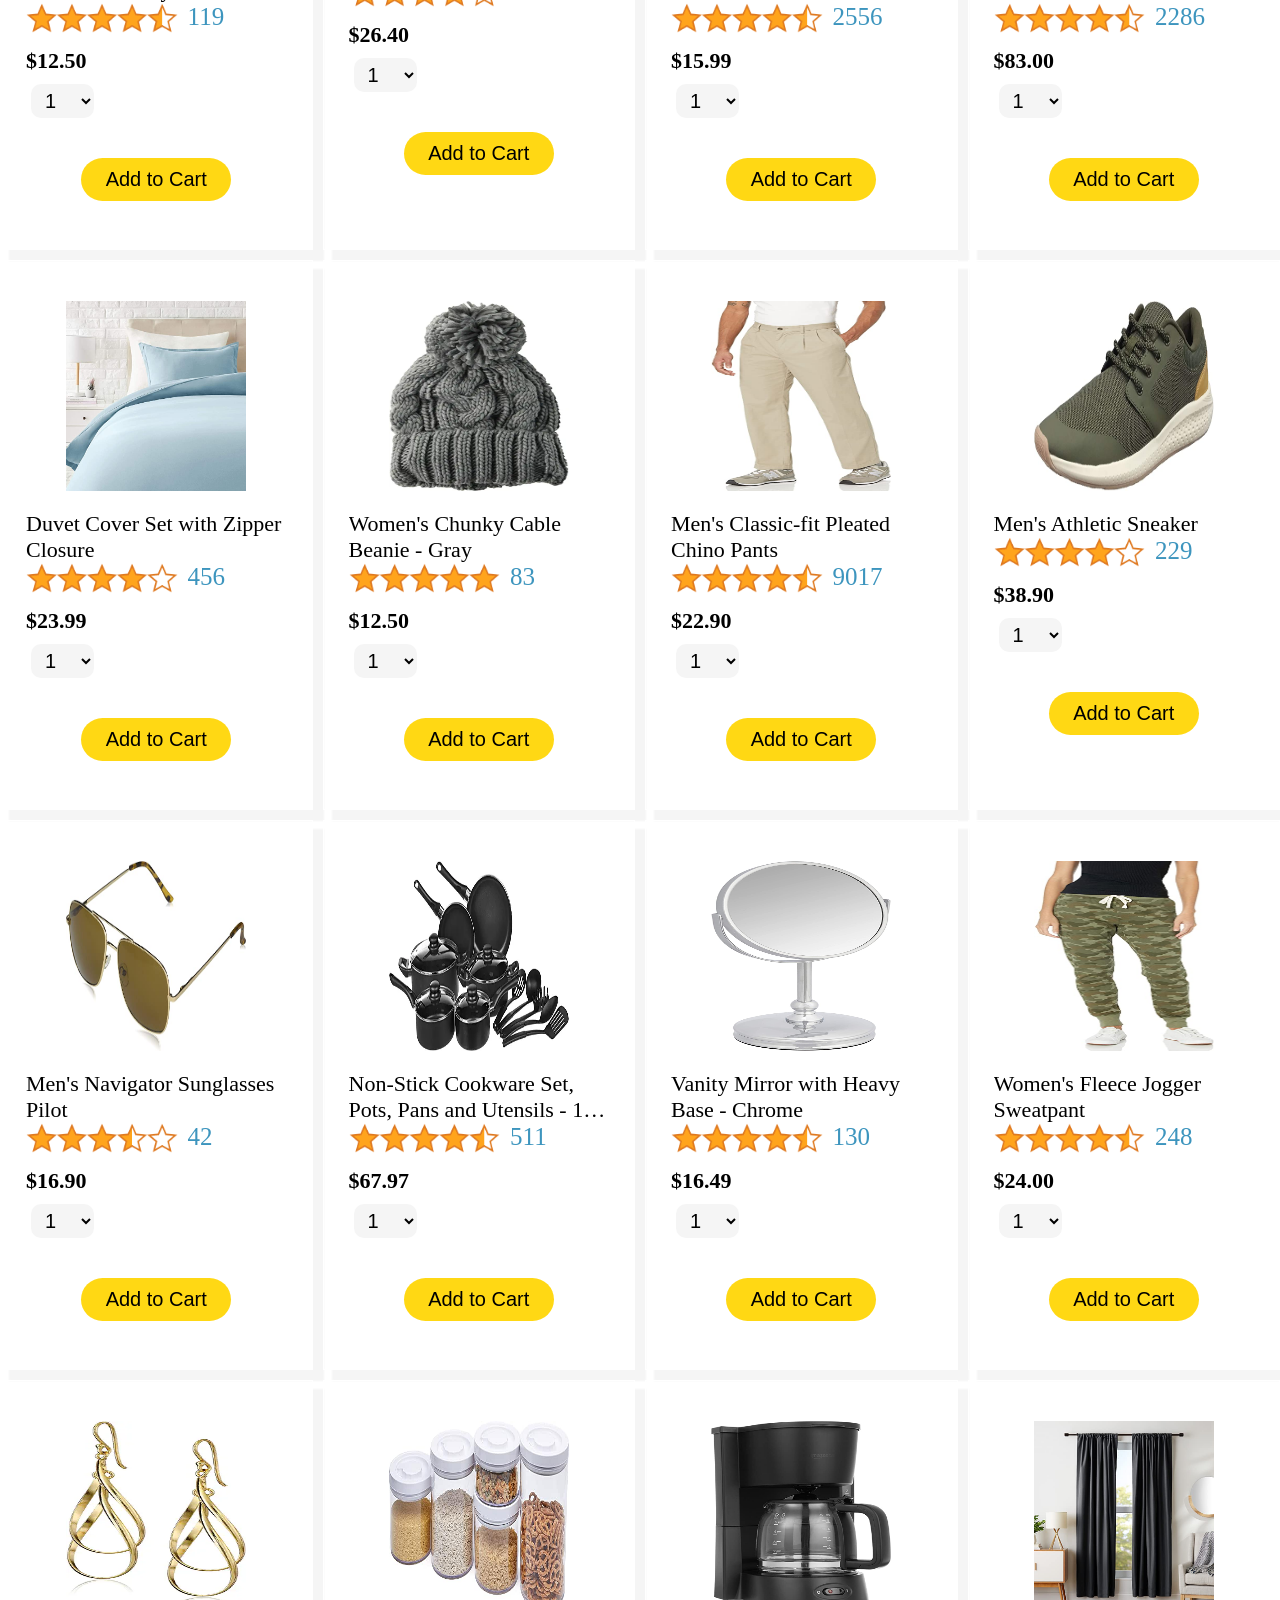
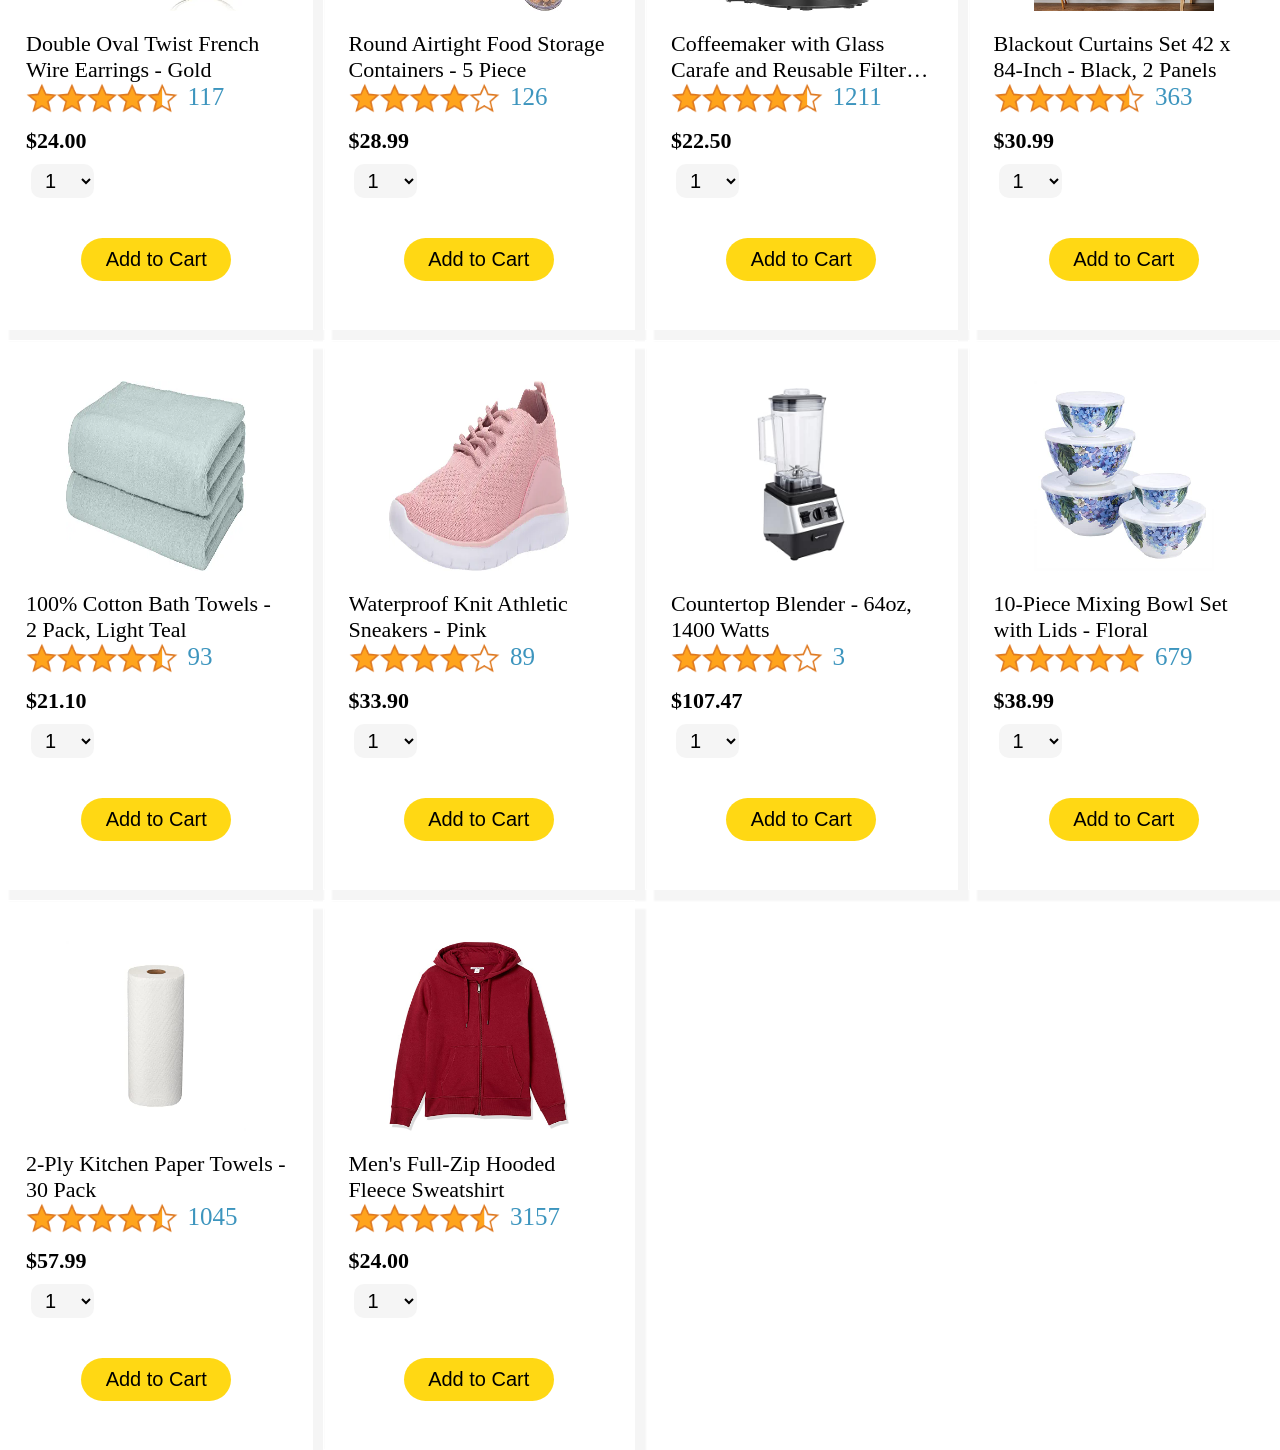
==== commit f037f87e: "added some  links for orders and checkout pages" ====
--- a/amazon.html
+++ b/amazon.html
@@ -10,7 +10,10 @@
 <body>
     <div  class="amazon-header">
         <div class="amazon-header-left">
-            <img src="images/amazon-logo-white.png" alt="" class="amazon-logo-size">
+            <a href="https://www.amazon.com/">
+
+                <img src="images/amazon-logo-white.png" alt="" class="amazon-logo-size">
+            </a>
         </div>
         <div class="amazon-header-middle">
             <input type="text" placeholder="Search" class="input-el">
@@ -19,14 +22,15 @@
             </button>
         </div>
         <div class="amazon-header-right">
-            <div class="returns-orders-div">
+            <a class="returns-orders-div" href="orders.html">
                 <span href="" class="returns-orders-el returns-el">Returns</span>
                 <span href="" class="returns-orders-el order-el ">&Orders</span>
-            </div>
-            <div class="cart-div"> 
+            </av>
+            <a class="cart-div" href="checkout.html"> 
+                <span class="cart-quantity">3</span>
                 <img src="images/icons/cart-icon.png" alt="" class="cart-img">
                <span class="cart-el">Cart</span>
-            </div>
+            </a>
         </div>
 
     </div>
--- a/styles/amazon.css
+++ b/styles/amazon.css
@@ -14,12 +14,15 @@
 }
 
 .amazon-header-left {
-  margin-top: 1em;
+  margin-top: 0.5em;
+  /* border: 2px solid green; */
+  padding: 10px;
 }
 
 .amazon-logo-size {
-  height: 2.5rem;
-  margin-left: 100px;
+  height: 2rem;
+
+  /* border: 1px solid red; */
 }
 .amazon-header-middle {
   display: flex;
@@ -61,26 +64,27 @@
 
 .amazon-header-right {
   display: flex;
+
   /* border: 1px solid red; */
   margin-left: 20px;
-  float: left;
+  float: right;
   padding: 0px;
 }
 
 .returns-orders-div {
   display: flex;
   flex-direction: column;
-  margin-right: 5px;
-  padding: 0;
+  padding-right: 5px;
   font-size: 15px;
   /* border: 1px solid yellow; */
-  margin-right: 20px;
+  padding-top: 12px;
+
+  /* margin-top: 10px; */
 }
 .returns-orders-el {
-  margin-top: 6px;
+  /* margin-top: 6px; */
   font-size: 1.5em;
-
-  margin-left: 50px;
+  margin-left: 10px;
   color: white;
   text-decoration: none;
 }
@@ -88,6 +92,7 @@
 .returns-el {
   font-size: 1em;
   margin-bottom: 0;
+  text-decoration: none;
 }
 
 .order-el {
@@ -96,27 +101,57 @@
   /* border: 2px solid red; */
   padding: 0;
   margin-bottom: 0;
+  text-decoration: none;
 }
 .cart-div {
   display: flex;
+  justify-content: right;
   flex-direction: row;
+
   /* border: 2px solid red; */
-  width: 200px;
-}
+  /* width: 200px; */
+  /* float: right; */
+  /* position: relative;
+  right: -3; */
+}
+
 .cart-img {
   /* background-color: blue; */
   padding-bottom: 5px;
+  margin-left: 5px;
 }
 .cart-el {
   font-size: 20px;
   /* background-color: red; */
   color: white;
-  margin-top: 30px;
+  margin-top: 35px;
   margin-left: 5px;
   margin-bottom: 0;
   padding: 0;
-}
-
+  text-decoration: none;
+}
+
+.cart-quantity {
+  /* border: 3px solid red; */
+  font-size: 1.5em;
+  color: rgb(255, 216, 20);
+  /* margin-left: 10px; */
+  /* float: right; */
+  margin-right: 65px;
+  position: absolute;
+  left: 2;
+
+  /* bottom: 5; */
+
+  /* margin-bottom: 10px; */
+}
+
+.cart-div:hover,
+.returns-orders-div:hover,
+.amazon-header-left:hover {
+  cursor: pointer;
+  border: 1px solid white;
+}
 /* ENd Header */
 /* grid part */
 .products-grid {
@@ -201,7 +236,7 @@
   justify-content: center;
   justify-self: center;
   align-items: center;
-  background-color: yellow;
+  background-color: rgb(255, 216, 20);
   padding: 10px;
   font-size: 20px;
   width: 150px;
@@ -224,7 +259,6 @@
 
 .review-el {
   margin-left: 10px;
-
   font-size: 25px;
   color: rgb(61, 149, 190);
 }
@@ -236,7 +270,6 @@
   margin-bottom: 40px;
   padding: 5px 10px;
   margin-top: 5px;
-
   background: whitesmoke;
 }
 
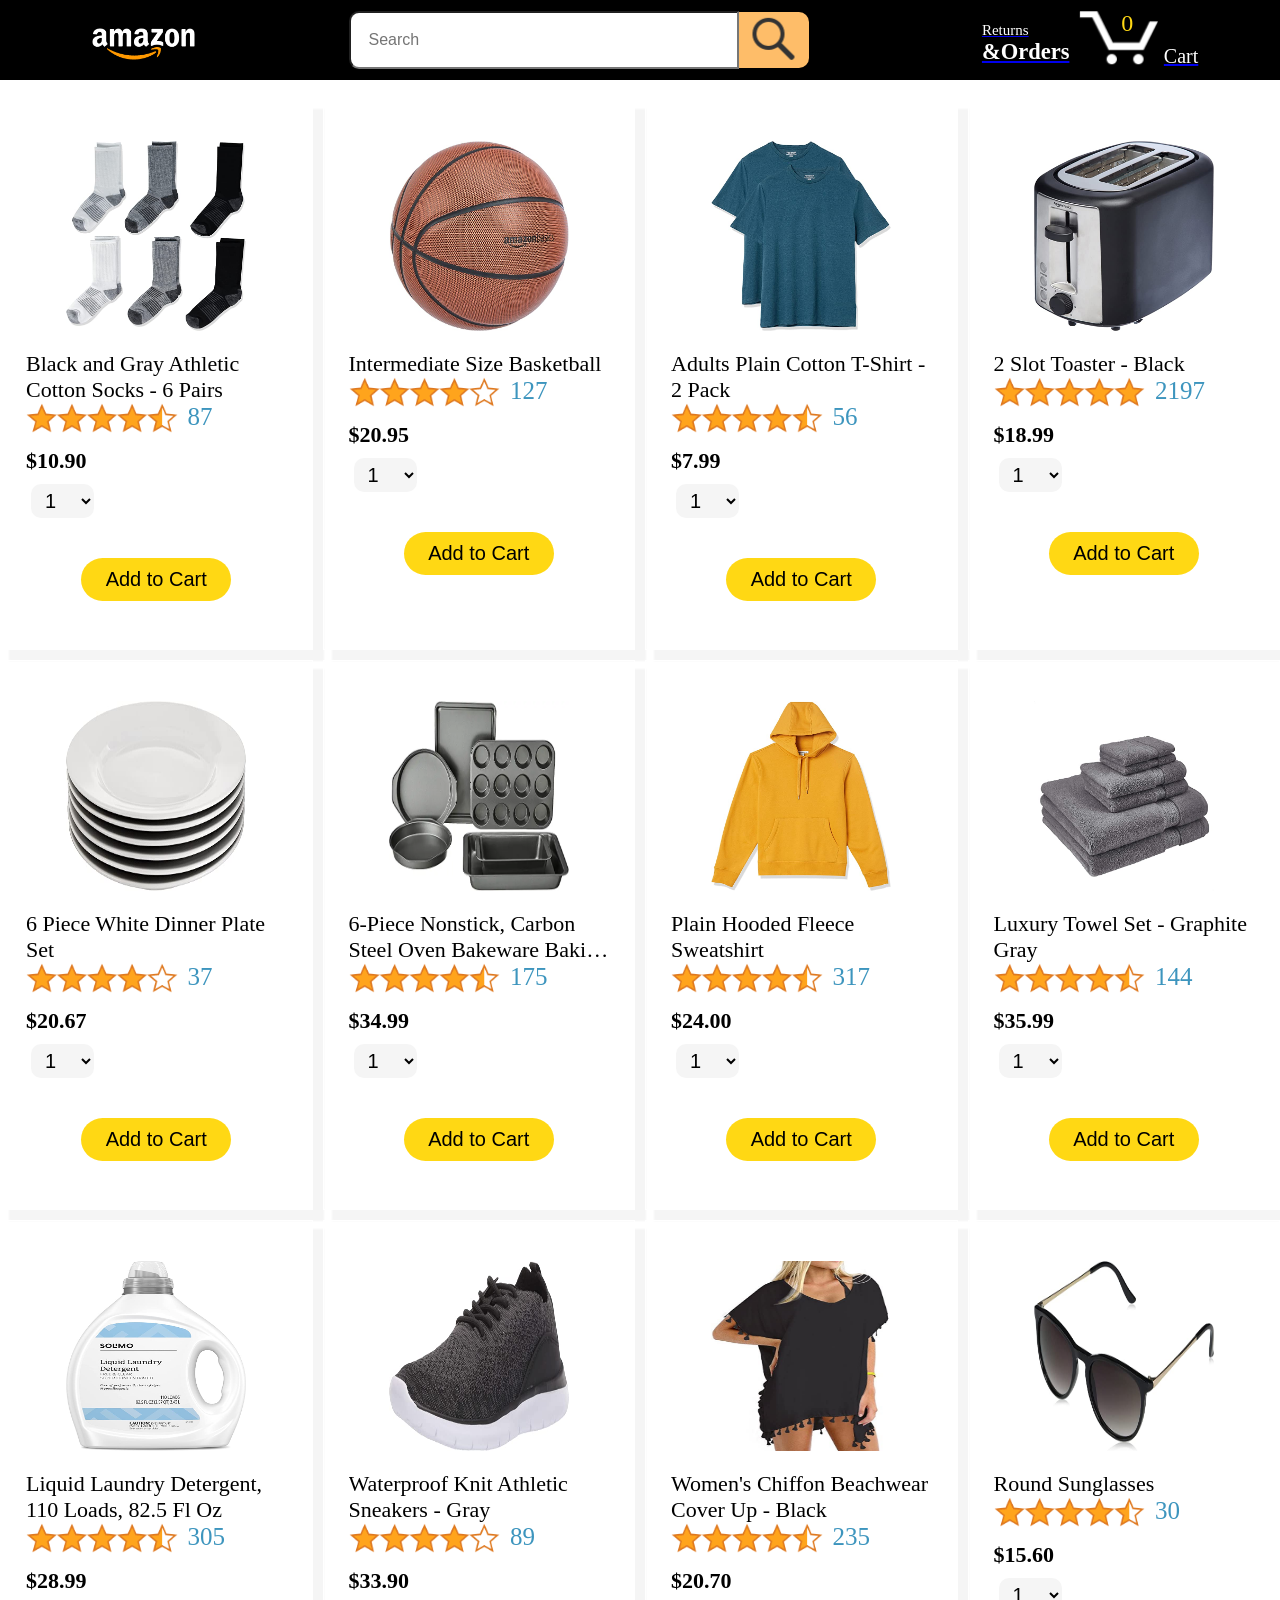
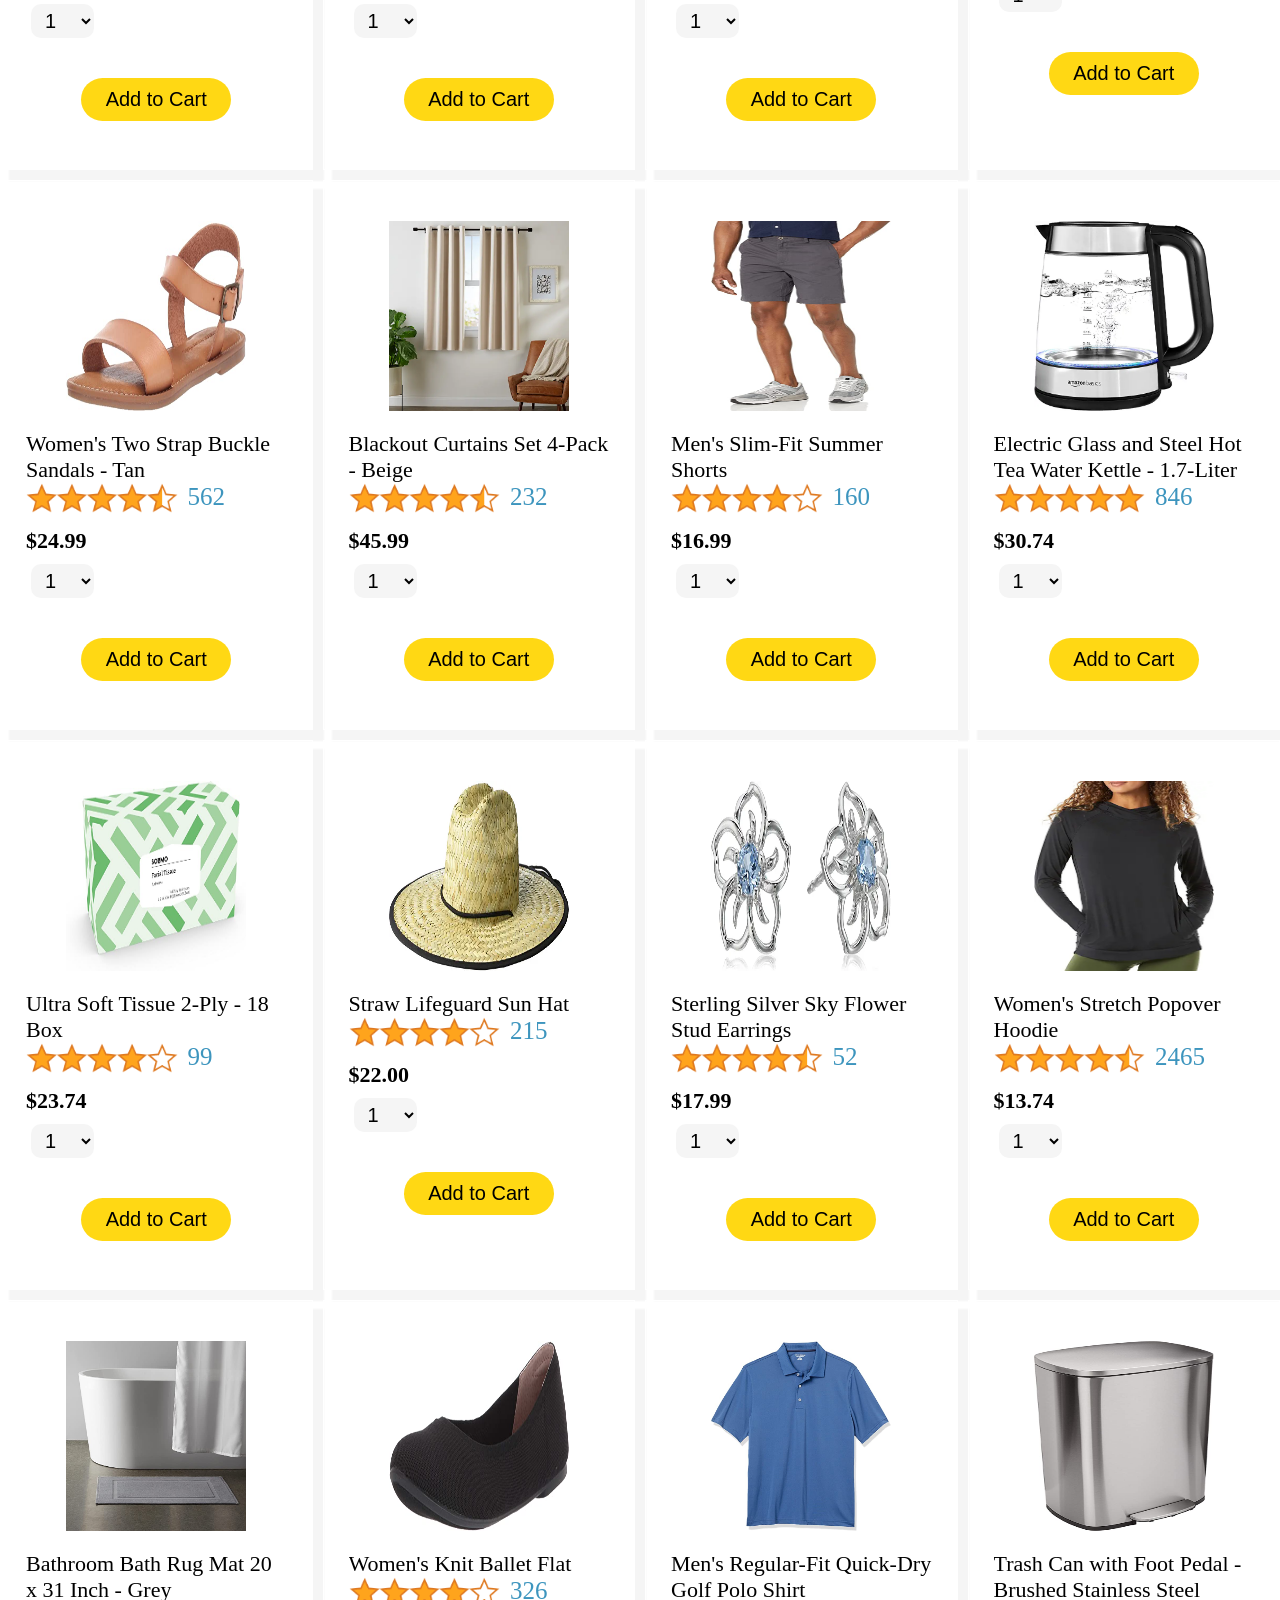
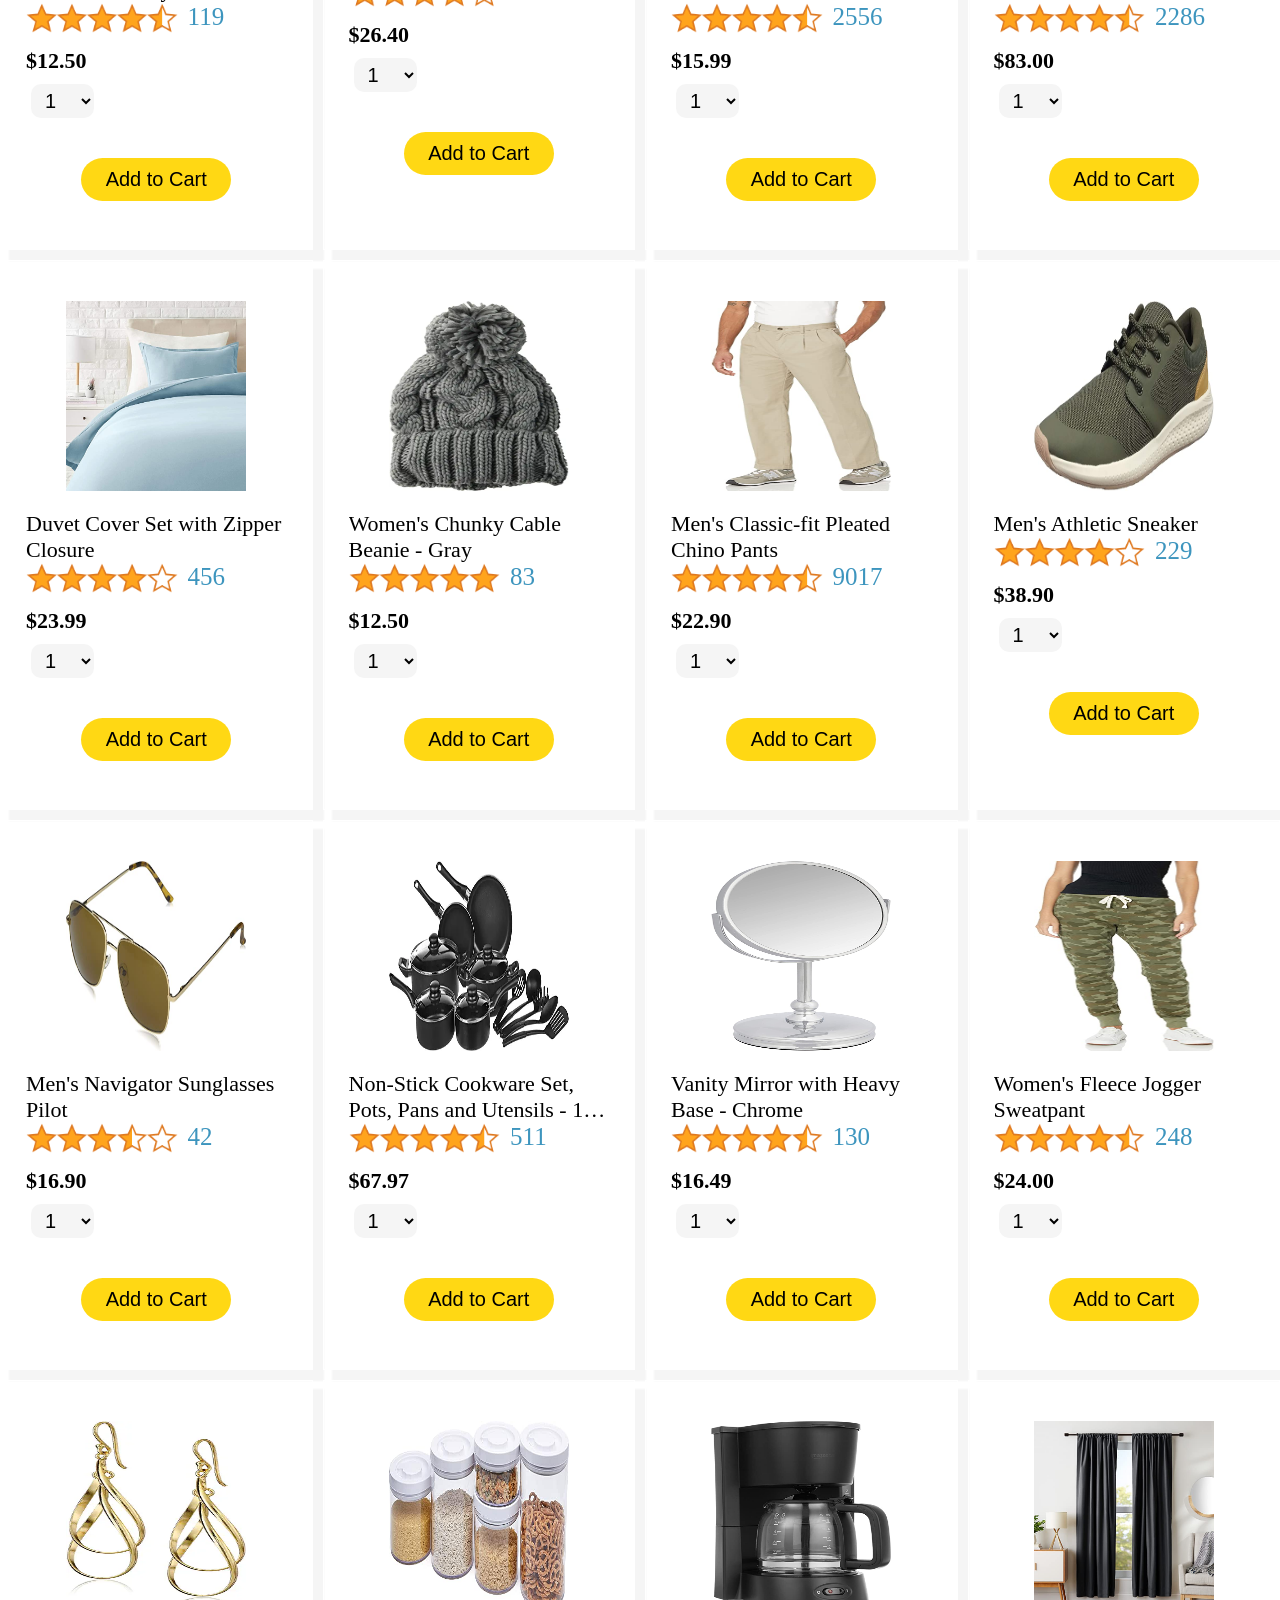
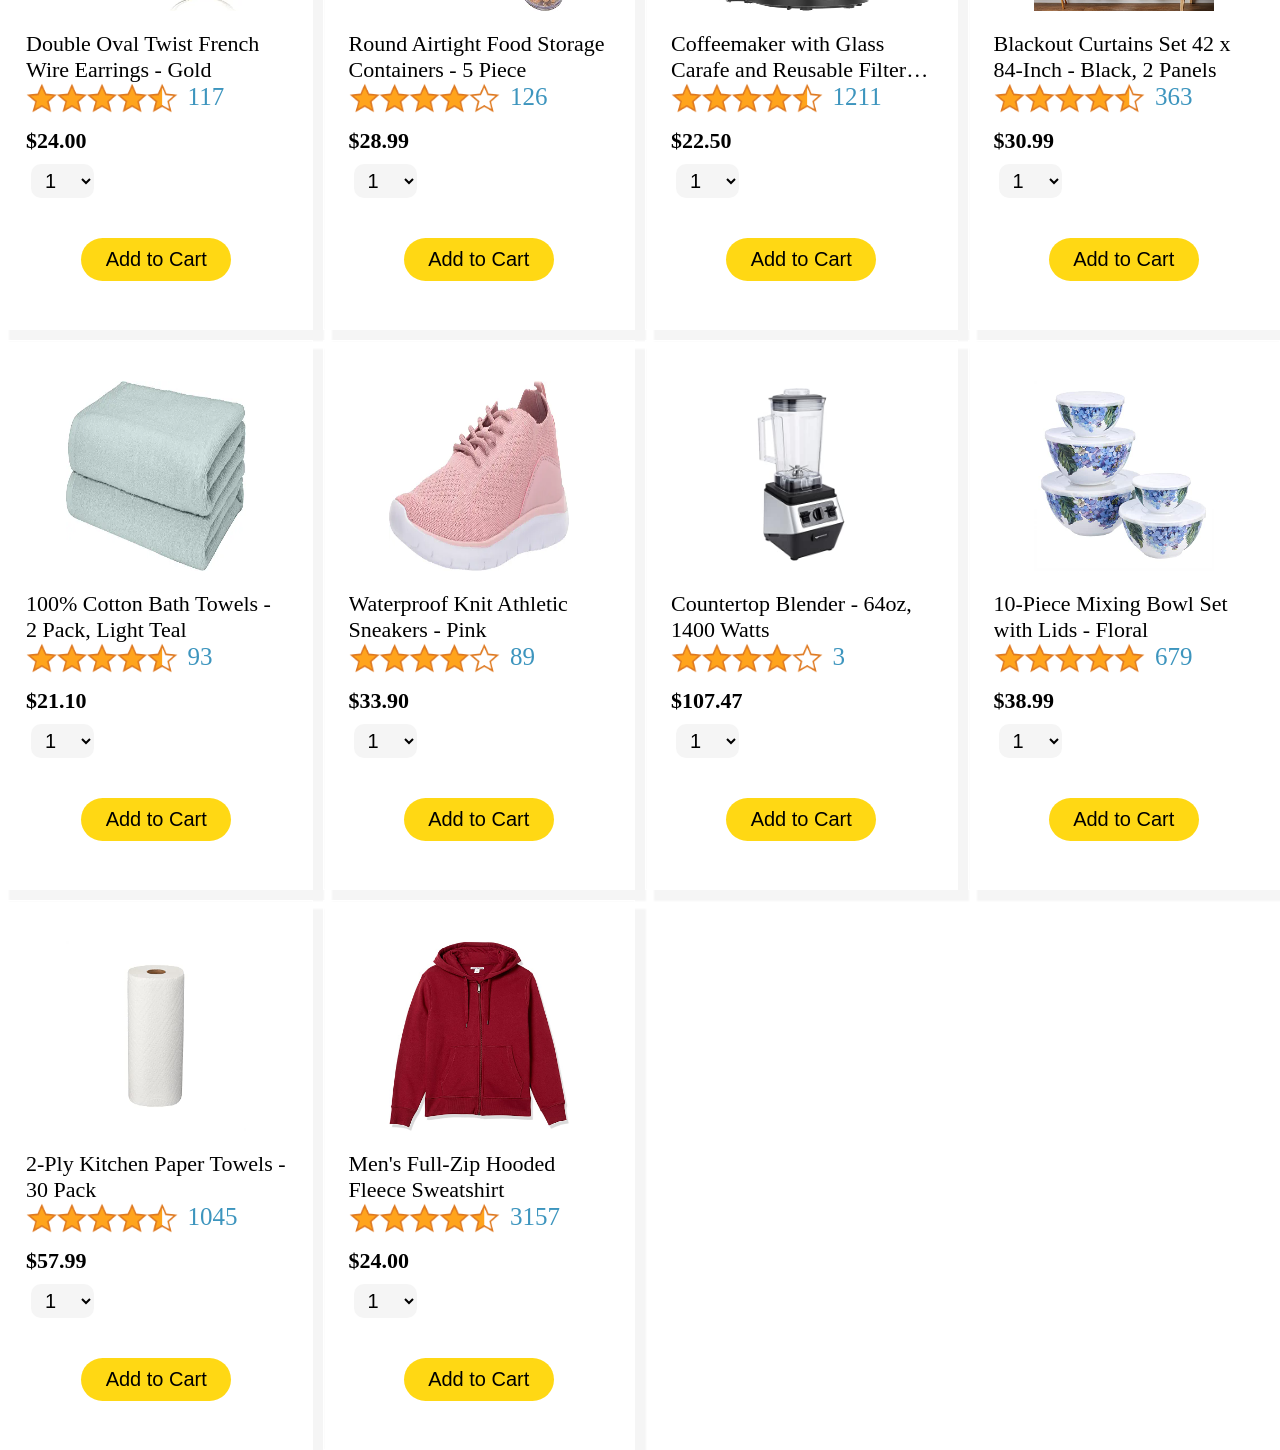
==== commit b83e402a: "reorganized  code by  grouping related function" ====
--- a/amazon.html
+++ b/amazon.html
@@ -10,7 +10,7 @@
 <body>
     <div  class="amazon-header">
         <div class="amazon-header-left">
-            <a href="https://www.amazon.com/">
+            <a href="https://www.amazon.com/" target="_blank">
 
                 <img src="images/amazon-logo-white.png" alt="" class="amazon-logo-size">
             </a>
@@ -27,7 +27,7 @@
                 <span href="" class="returns-orders-el order-el ">&Orders</span>
             </av>
             <a class="cart-div" href="checkout.html"> 
-                <span class="cart-quantity">3</span>
+                <span class="cart-quantity">0</span>
                 <img src="images/icons/cart-icon.png" alt="" class="cart-img">
                <span class="cart-el">Cart</span>
             </a>
@@ -39,8 +39,8 @@
         </div>
 
     </div>
-    <script src="data/cart.js"></script>
-    <script src="data/products.js"></script>
-    <script src="script/amazon.js"></script>
+    <!-- <script src="data/cart.js"></script>
+    <script src="data/products.js"></script> -->
+    <script type="module" src="script/amazon.js"></script>
 </body>
 </html>
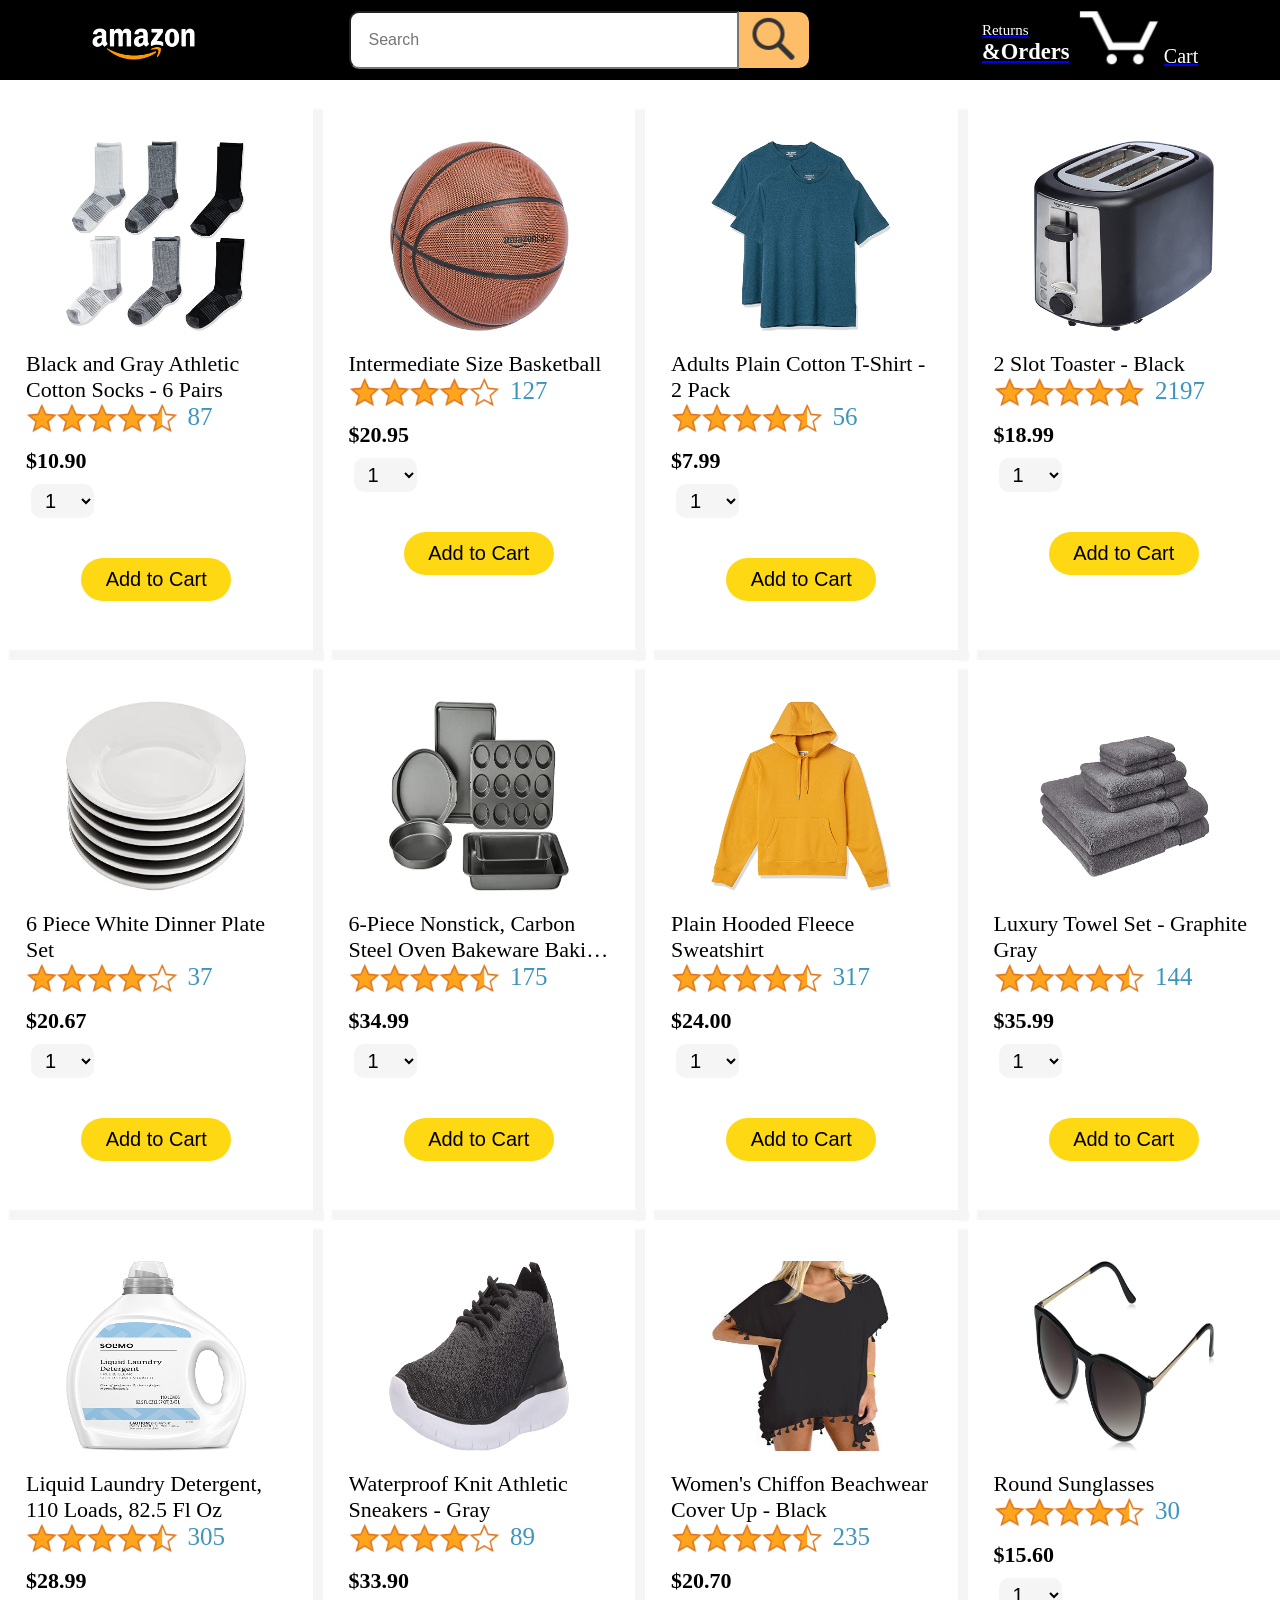
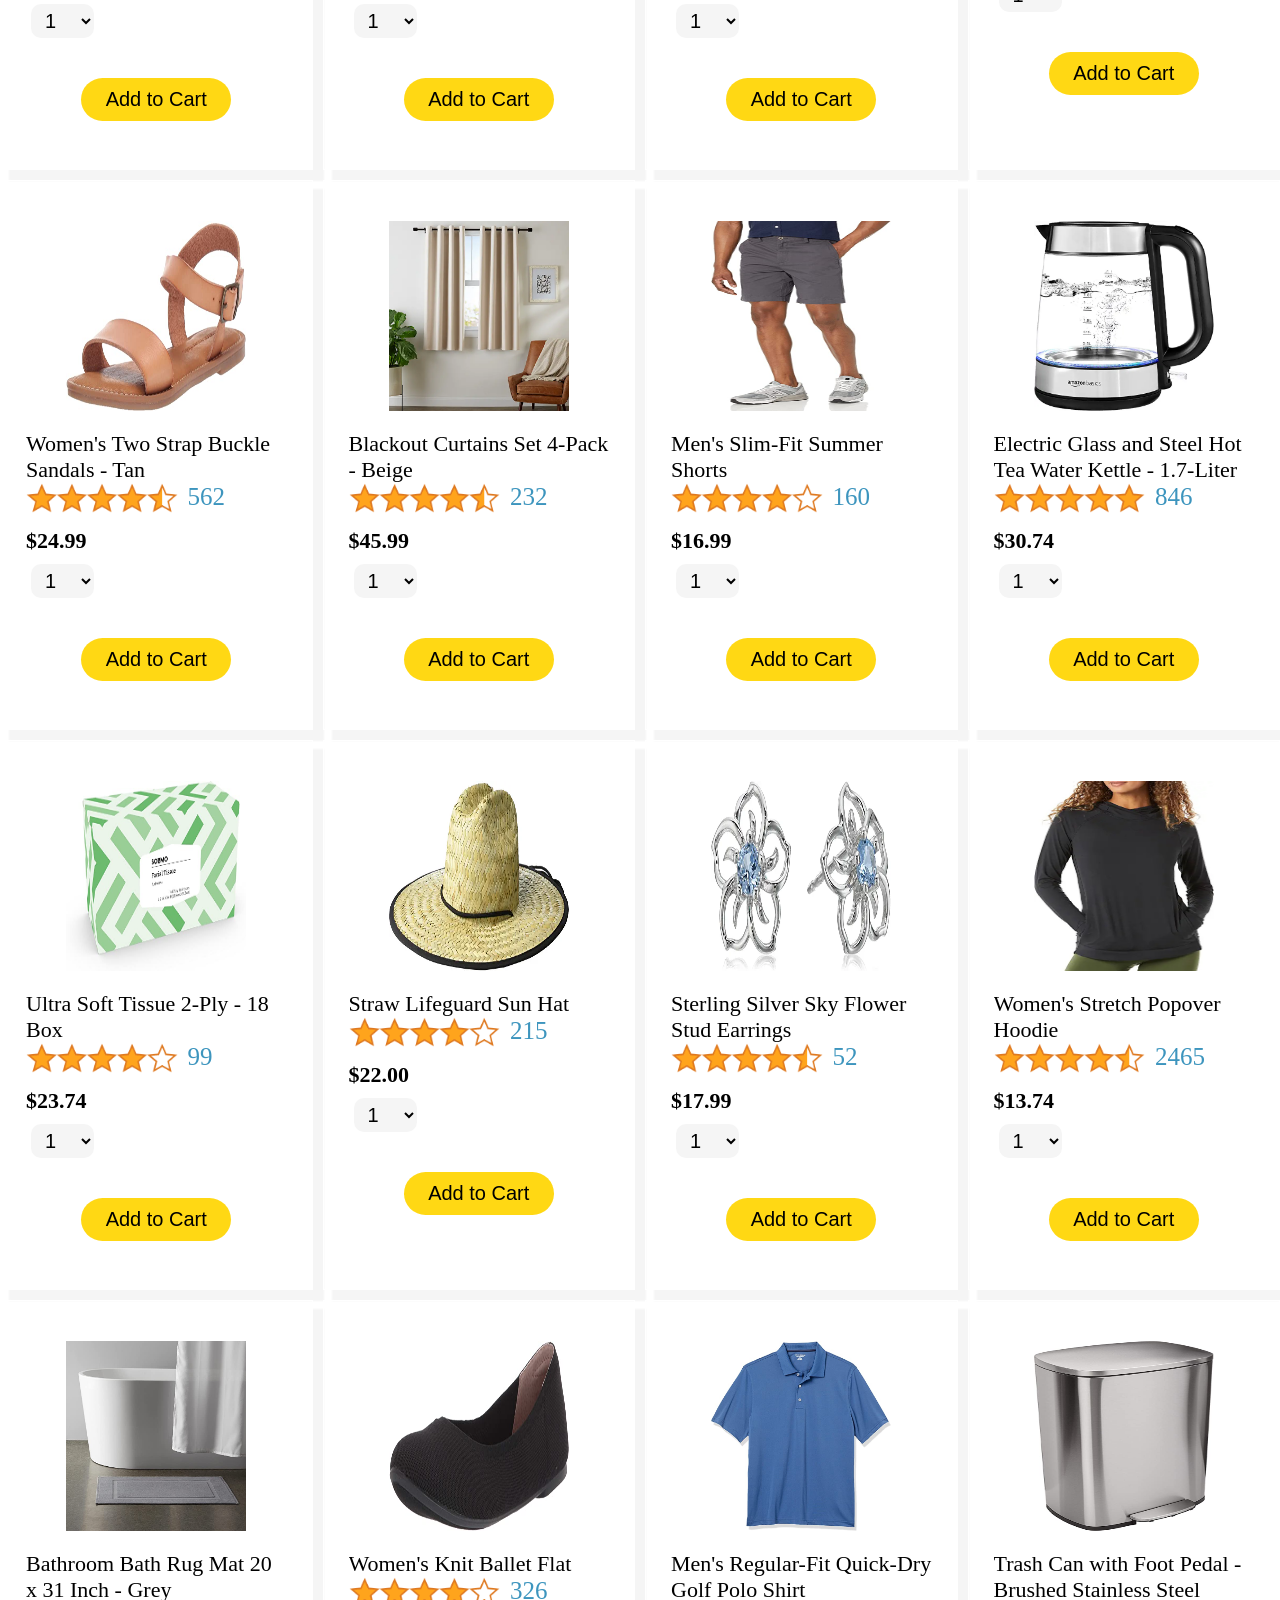
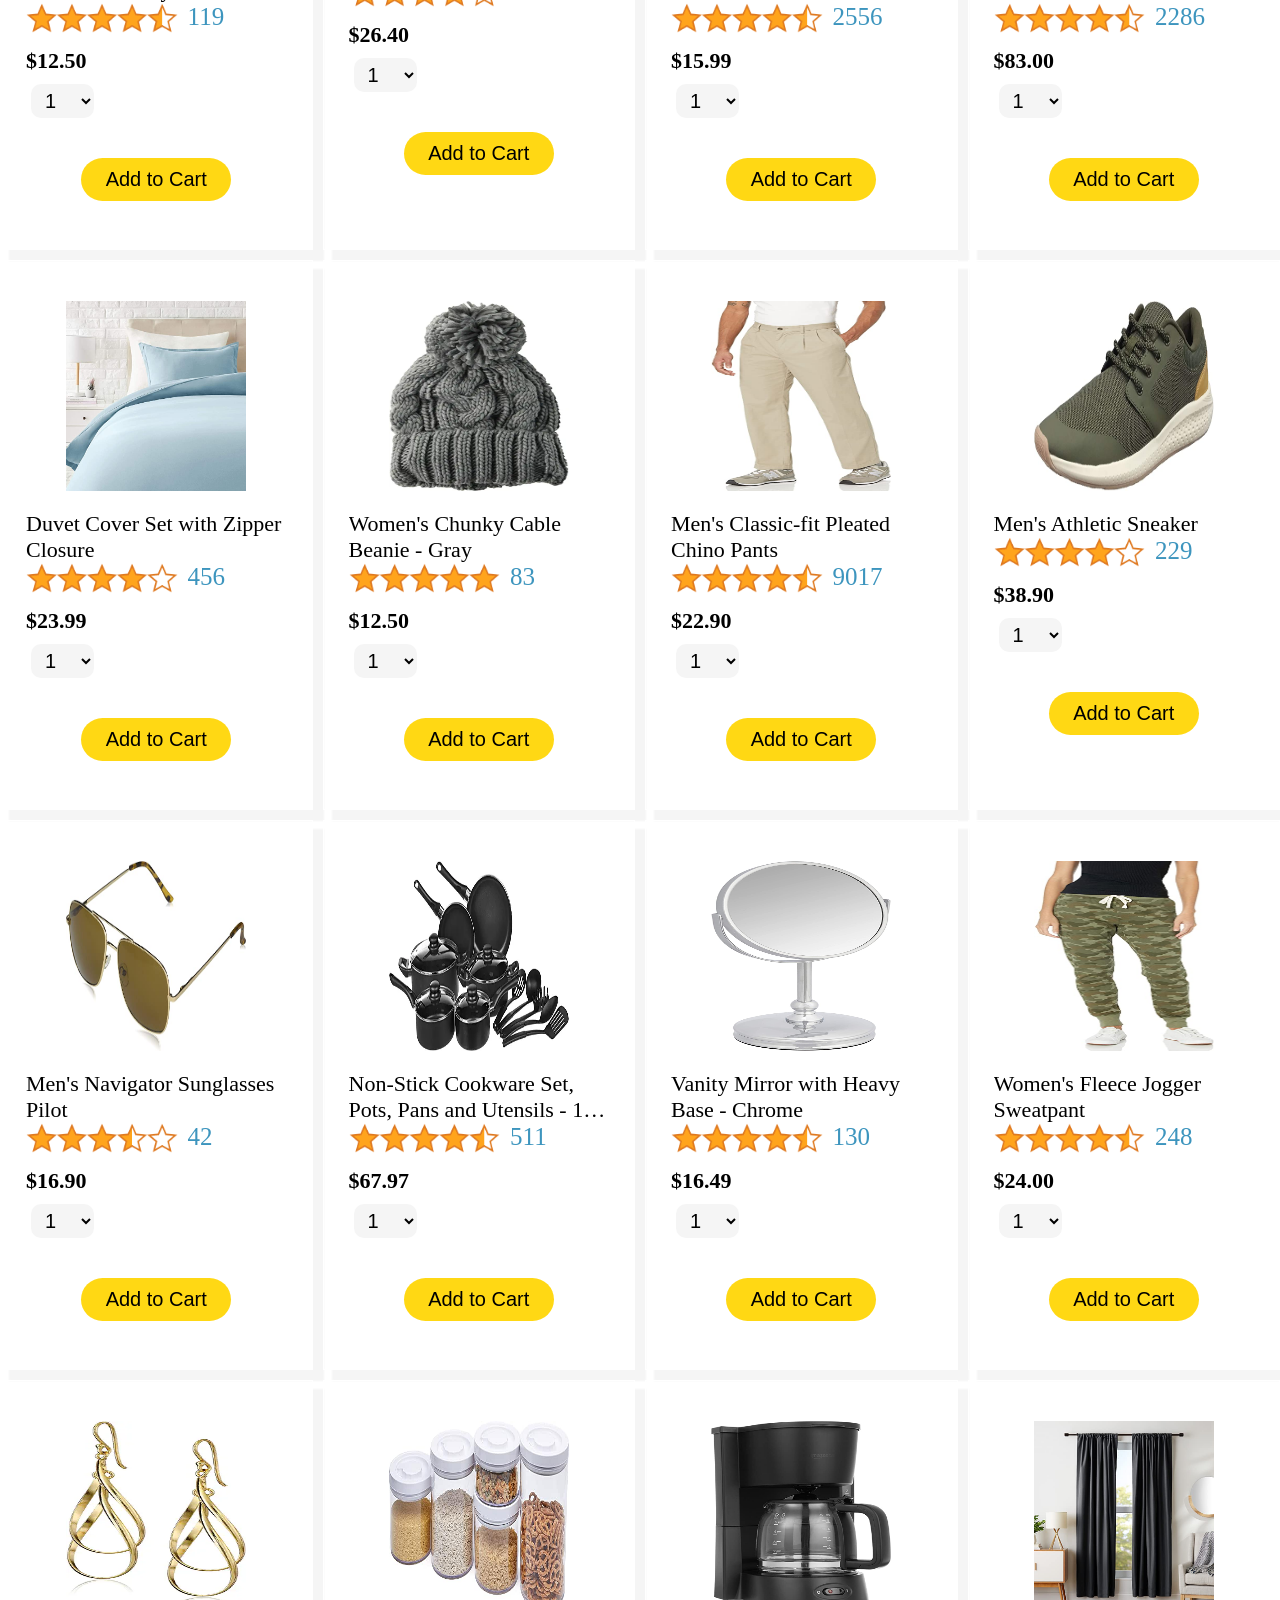
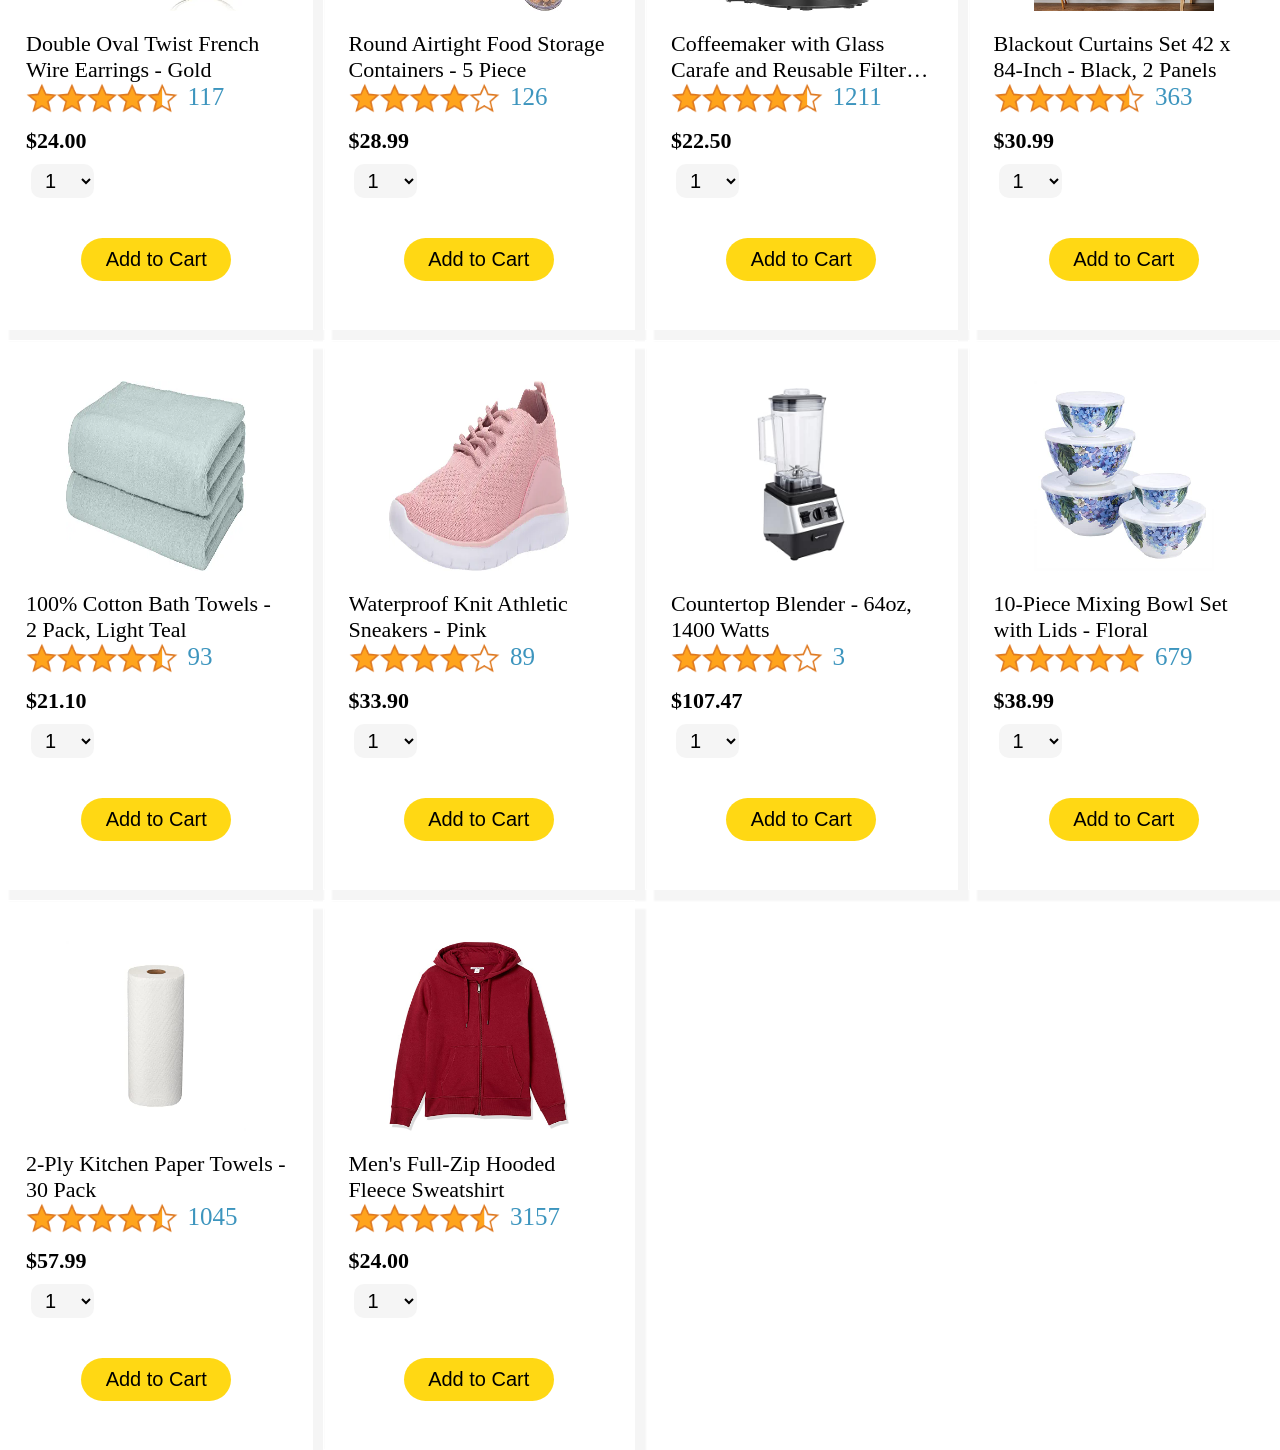
==== commit 099e7cfa: "new function to handle shopping cart and checkout" ====
--- a/amazon.html
+++ b/amazon.html
@@ -27,7 +27,7 @@
                 <span href="" class="returns-orders-el order-el ">&Orders</span>
             </av>
             <a class="cart-div" href="checkout.html"> 
-                <span class="cart-quantity">0</span>
+                <span class="cart-quantity"></span>
                 <img src="images/icons/cart-icon.png" alt="" class="cart-img">
                <span class="cart-el">Cart</span>
             </a>
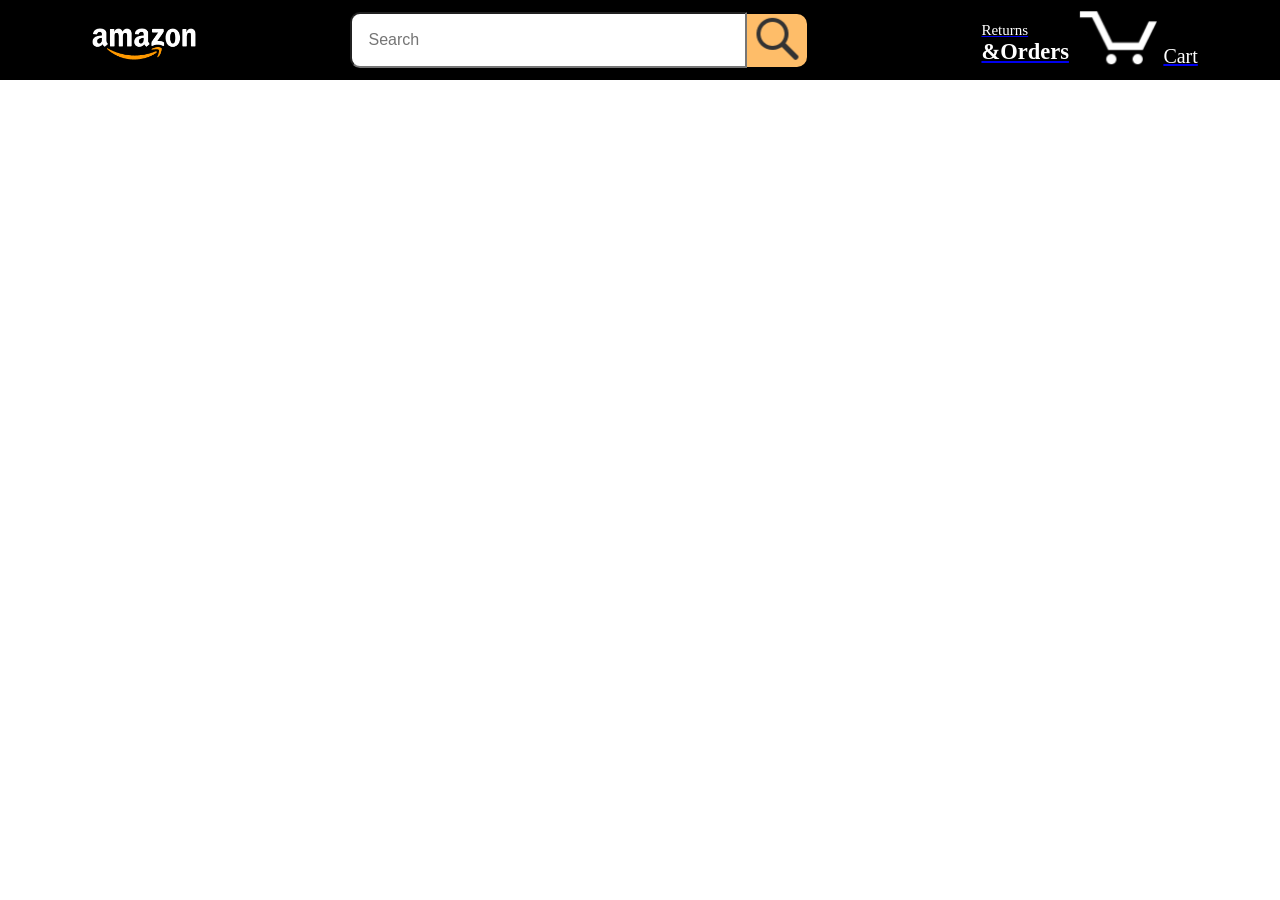
==== commit e0cb0175: "get specfic product displayed when clicked on search" ====
--- a/amazon.html
+++ b/amazon.html
@@ -16,9 +16,9 @@
             </a>
         </div>
         <div class="amazon-header-middle">
-            <input type="text" placeholder="Search" class="input-el">
-            <button class="search-btn">
-                <img src="images/icons/search-icon.png" alt="" class="search-icon-bg  search-icon-fm">
+            <input type="text" placeholder="Search" class="input-el js-input-el">
+            <button class="search-btn js-search-btn">
+                <img src="images/icons/search-icon.png" alt="" class="search-icon-bg  search-icon-fm js-search-icon">
             </button>
         </div>
         <div class="amazon-header-right">
--- a/styles/amazon.css
+++ b/styles/amazon.css
@@ -38,21 +38,24 @@
 }
 
 .input-el {
-  width: 350px;
+  width: 360px;
   margin-top: 0;
   margin-bottom: 0;
   font-size: 1em;
   border-bottom-left-radius: 10px;
   border-top-left-radius: 10px;
-  padding: 18px;
+  padding: 16.6px;
+  /* border: 2px solid green; */
 }
 .search-btn {
   background-color: rgb(254, 189, 105);
   border-top-right-radius: 10px;
   border-bottom-right-radius: 10px;
-  padding: 4.2px;
+  padding: 2.5px;
   border: none;
-  width: 70px;
+  width: 60px;
+  cursor: pointer;
+  /* border: 2px solid red; */
 }
 
 /* .search-icon-fm {
@@ -231,6 +234,7 @@
   margin-bottom: 25px; */
   height: 60%;
 }
+
 .add-btn {
   display: flex;
   justify-content: center;
@@ -243,7 +247,7 @@
   border: none;
   border-radius: 25px;
   margin: auto;
-  margin-bottom: 10px;
+  /* margin-bottom: 10px; */
 }
 
 .rating-div {
@@ -273,6 +277,22 @@
   background: whitesmoke;
 }
 
+.size-chart {
+  margin: 10px;
+  /* border: 1px solid red; */
+}
+
+.option-chart {
+  /* border: red 2px solid; */
+  display: flex;
+  justify-content: space-between;
+}
+
+.info-div {
+  display: flex;
+  flex-direction: column;
+}
+
 .description-el,
 .price-el {
   font-size: 22px;
